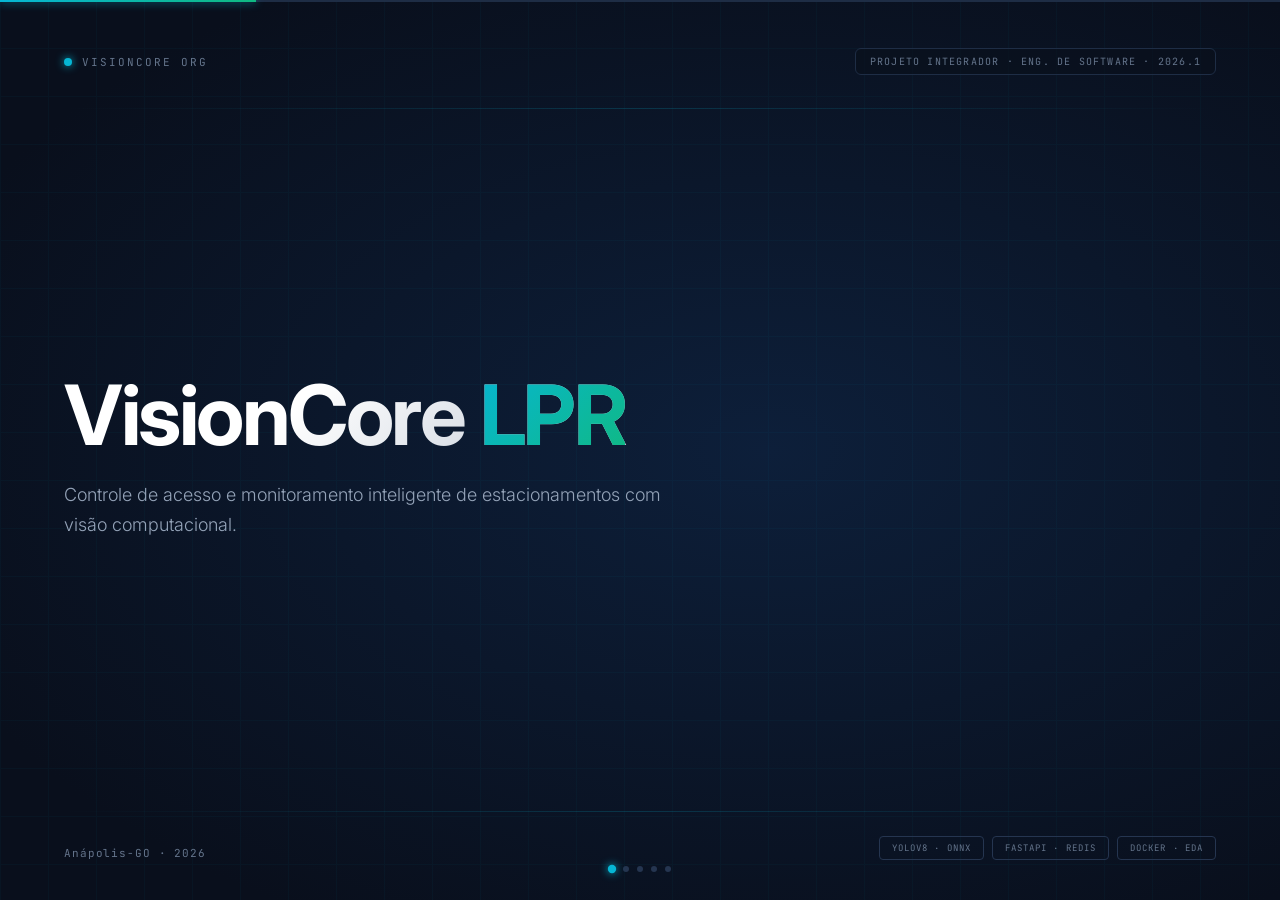
==== apresenta_o_interativa_visioncore.html @ 489907ab "refactor: v2 da apresentação, ainda pendente de melhorias" ====
<!DOCTYPE html>
<html lang="pt-BR">
<head>
  <meta charset="UTF-8" />
  <meta name="viewport" content="width=device-width, initial-scale=1.0" />
  <title>VisionCore LPR — Defesa Técnica</title>
  <meta name="description" content="Apresentação técnica do VisionCore LPR — Controle de acesso e monitoramento inteligente de estacionamentos com visão computacional." />
  <style>
    @import url('https://fonts.googleapis.com/css2?family=Inter:ital,wght@0,300;0,400;0,500;0,600;0,700;1,400&family=JetBrains+Mono:wght@400;500;600&display=swap');

    /* ─── Design Tokens ─────────────────────────────────────── */
    :root {
      --bg:       #090f1c;
      --bg2:      #0d1628;
      --card:     #121d30;
      --card2:    #162240;
      --border:   #1e2d45;
      --border2:  #253550;
      --cyan:     #06b6d4;
      --emerald:  #10b981;
      --rose:     #f43f5e;
      --amber:    #f59e0b;
      --text:     #f1f5f9;
      --text2:    #94a3b8;
      --text3:    #64748b;
      --mono:     'JetBrains Mono', 'Fira Code', monospace;
      --sans:     'Inter', system-ui, sans-serif;
      --ease-out: cubic-bezier(0.16, 1, 0.3, 1);
    }

    /* ─── Reset & Base ──────────────────────────────────────── */
    *, *::before, *::after { box-sizing: border-box; margin: 0; padding: 0; }
    html, body { width: 100%; height: 100%; overflow: hidden; }
    body {
      font-family: var(--sans);
      background: var(--bg);
      color: var(--text);
      user-select: none;
      -webkit-font-smoothing: antialiased;
    }

    /* ─── Progress Bar ──────────────────────────────────────── */
    #progress-rail {
      position: fixed; top: 0; left: 0; right: 0; height: 2px;
      background: var(--border); z-index: 100;
    }
    #progress-bar {
      height: 100%;
      background: linear-gradient(90deg, var(--cyan), var(--emerald));
      transition: width 0.45s var(--ease-out);
      box-shadow: 0 0 8px var(--cyan);
    }

    /* ─── Slide Engine ──────────────────────────────────────── */
    #deck {
      display: flex;
      width: 500vw; /* 5 slides */
      height: 100vh;
      transition: transform 0.6s var(--ease-out);
    }
    .slide {
      width: 100vw;
      height: 100vh;
      flex-shrink: 0;
      display: flex;
      flex-direction: column;
      padding: 48px 64px 40px;
      position: relative;
      overflow: hidden;
    }

    /* ─── Grid Pattern (bg decoration) ─────────────────────── */
    .grid-bg {
      position: absolute; inset: 0; pointer-events: none;
      opacity: 0.035;
      background-image:
        linear-gradient(var(--cyan) 1px, transparent 1px),
        linear-gradient(90deg, var(--cyan) 1px, transparent 1px);
      background-size: 48px 48px;
    }

    /* ─── Slide Number ──────────────────────────────────────── */
    .slide-eyebrow {
      font-family: var(--mono);
      font-size: 10px;
      letter-spacing: .2em;
      text-transform: uppercase;
      margin-bottom: 10px;
    }

    /* ─── Nav Dots ──────────────────────────────────────────── */
    #dots {
      position: fixed; bottom: 28px; left: 50%; transform: translateX(-50%);
      display: flex; gap: 8px; z-index: 100;
    }
    .dot {
      width: 6px; height: 6px; border-radius: 50%;
      background: var(--border2);
      transition: background .3s, transform .3s;
      cursor: pointer;
    }
    .dot.active {
      background: var(--cyan);
      transform: scale(1.4);
      box-shadow: 0 0 6px var(--cyan);
    }

    /* ═══════════════════════════════════════════════════════════
       SLIDE 0 — COVER
    ══════════════════════════════════════════════════════════════ */
    #slide-cover {
      justify-content: space-between;
      background: radial-gradient(ellipse 70% 60% at 60% 50%, #0d1f3a 0%, var(--bg) 100%);
    }
    .cover-header {
      display: flex; justify-content: space-between; align-items: center;
      position: relative; z-index: 2;
    }
    .brand {
      display: flex; align-items: center; gap: 10px;
      font-family: var(--mono); font-size: 11px;
      letter-spacing: .18em; color: var(--text3);
    }
    .brand-dot {
      width: 8px; height: 8px; border-radius: 50%;
      background: var(--cyan);
      animation: pulse-dot 2s ease-in-out infinite;
      box-shadow: 0 0 8px var(--cyan);
    }
    @keyframes pulse-dot {
      0%,100% { opacity: 1; transform: scale(1); }
      50% { opacity: .6; transform: scale(.8); }
    }
    .cover-tag {
      font-family: var(--mono); font-size: 10px;
      color: var(--text3); letter-spacing: .12em;
      border: 1px solid var(--border); padding: 6px 14px; border-radius: 6px;
      background: rgba(9,15,28,.6);
    }

    .cover-body {
      position: relative; z-index: 2;
      max-width: 800px; margin: auto 0;
    }
    .cover-title {
      font-size: clamp(48px, 6.5vw, 88px);
      font-weight: 700;
      line-height: 1.05;
      letter-spacing: -.03em;
      background: linear-gradient(135deg, #fff 30%, #94a3b8 100%);
      -webkit-background-clip: text; -webkit-text-fill-color: transparent;
      background-clip: text;
      margin-bottom: 22px;
    }
    .cover-title em {
      font-style: normal;
      background: linear-gradient(135deg, var(--cyan) 0%, var(--emerald) 100%);
      -webkit-background-clip: text; -webkit-text-fill-color: transparent;
      background-clip: text;
    }
    .cover-sub {
      font-size: 18px; font-weight: 300; color: var(--text2);
      line-height: 1.65; max-width: 600px;
    }

    .cover-footer {
      display: flex; justify-content: space-between; align-items: flex-end;
      position: relative; z-index: 2;
    }
    .cover-meta {
      font-family: var(--mono); font-size: 11px;
      color: var(--text3); letter-spacing: .08em;
    }
    .cover-stack {
      display: flex; gap: 8px; flex-wrap: wrap; justify-content: flex-end;
    }
    .stack-chip {
      font-family: var(--mono); font-size: 9px;
      letter-spacing: .12em; text-transform: uppercase;
      border: 1px solid var(--border2);
      padding: 5px 12px; border-radius: 4px;
      color: var(--text3);
    }

    /* Glowing line accent */
    .cover-line {
      position: absolute; left: 64px; right: 64px;
      height: 1px;
      background: linear-gradient(90deg, transparent, var(--cyan), transparent);
      opacity: .2;
    }
    .cover-line.top { top: 108px; }
    .cover-line.bottom { bottom: 88px; }

    /* ═══════════════════════════════════════════════════════════
       SLIDE 1 — PROBLEM
    ══════════════════════════════════════════════════════════════ */
    #slide-problem { justify-content: space-between; background: var(--bg); }

    .slide-header { position: relative; z-index: 2; }
    .slide-title {
      font-size: clamp(28px, 3.5vw, 46px);
      font-weight: 600; letter-spacing: -.02em;
      line-height: 1.2;
    }

    .stats-grid {
      display: grid;
      grid-template-columns: repeat(3, 1fr);
      gap: 20px;
      flex: 1;
      align-content: center;
      position: relative; z-index: 2;
      margin: 28px 0;
    }
    .stat-card {
      background: var(--card);
      border: 1px solid var(--border);
      border-radius: 20px;
      padding: 32px 28px;
      transition: border-color .3s;
    }
    .stat-card:hover { border-color: var(--border2); }
    .stat-icon-row {
      display: flex; justify-content: space-between; align-items: flex-start;
      margin-bottom: 20px;
    }
    .stat-icon {
      width: 44px; height: 44px; border-radius: 12px;
      display: flex; align-items: center; justify-content: center;
    }
    .stat-icon svg { width: 22px; height: 22px; }
    .stat-icon.rose  { background: rgba(244,63,94,.1);  color: var(--rose); }
    .stat-icon.cyan  { background: rgba(6,182,212,.1);  color: var(--cyan); }
    .stat-icon.emerald { background: rgba(16,185,129,.1); color: var(--emerald); }
    .stat-label {
      font-family: var(--mono); font-size: 10px;
      color: var(--text3); letter-spacing: .12em; text-transform: uppercase;
    }
    .stat-value {
      font-family: var(--mono);
      font-size: clamp(48px, 5vw, 68px);
      font-weight: 700; line-height: 1;
      color: var(--text);
      margin-bottom: 10px;
    }
    .stat-desc {
      font-size: 13px; color: var(--text2); line-height: 1.6;
    }

    .slide-footnote {
      font-family: var(--mono); font-size: 10px;
      color: var(--text3); letter-spacing: .08em;
      position: relative; z-index: 2;
    }

    /* ═══════════════════════════════════════════════════════════
       SLIDE 2 — PIPELINE SIMULATOR
    ══════════════════════════════════════════════════════════════ */
    #slide-pipeline {
      padding-bottom: 28px;
      background: #07111e;
    }

    .pipeline-header {
      display: flex; justify-content: space-between; align-items: flex-start;
      position: relative; z-index: 2; margin-bottom: 20px;
    }
    .sim-controls {
      display: flex; align-items: center; gap: 10px;
      background: var(--card);
      border: 1px solid var(--border);
      padding: 8px 10px; border-radius: 14px;
    }
    .sim-btn {
      display: flex; align-items: center; gap: 8px;
      font-family: var(--mono); font-size: 11px;
      letter-spacing: .08em;
      background: rgba(255,255,255,.05);
      border: 1px solid var(--border2);
      color: var(--text); padding: 8px 16px;
      border-radius: 10px; cursor: pointer;
      transition: background .2s, border-color .2s;
    }
    .sim-btn:hover { background: rgba(255,255,255,.08); border-color: rgba(255,255,255,.15); }
    .sim-btn-dot { width: 8px; height: 8px; border-radius: 50%; }
    .sim-btn-dot.cyan    { background: var(--cyan); box-shadow: 0 0 6px var(--cyan); }
    .sim-btn-dot.rose    { background: var(--rose); }
    .sim-btn-dot.pulsing { animation: dot-ping .8s ease-in-out infinite; }
    @keyframes dot-ping {
      0%,100% { opacity:1; transform:scale(1); }
      50% { opacity:.5; transform:scale(.7); }
    }

    #minio-badge {
      font-family: var(--mono); font-size: 9px;
      letter-spacing: .14em; font-weight: 600;
      padding: 5px 12px; border-radius: 6px;
      border: 1px solid; transition: all .4s;
    }
    #minio-badge.online  { color: var(--emerald); border-color: rgba(16,185,129,.3); background: rgba(16,185,129,.08); }
    #minio-badge.offline { color: var(--rose);    border-color: rgba(244,63,94,.4);  background: rgba(244,63,94,.12); }

    /* ─── Pipeline SVG ──────────────────────────────────────── */
    .pipeline-svg-wrap {
      position: relative; z-index: 2;
      flex: 0 0 auto;
    }
    #pipelineSvg {
      width: 100%; height: auto;
      overflow: visible;
    }

    /* SVG Node styles */
    .p-node-bg {
      fill: var(--card2);
      stroke: var(--border2);
      stroke-width: 1;
      rx: 12; ry: 12;
      transition: filter .3s;
    }
    .p-node-bg.active-node {
      stroke: var(--cyan);
      filter: drop-shadow(0 0 8px rgba(6,182,212,.5));
    }
    .p-node-bg.active-node-rose {
      stroke: var(--rose);
      filter: drop-shadow(0 0 8px rgba(244,63,94,.5));
    }
    .p-node-bg.minio-offline {
      stroke: rgba(244,63,94,.4);
      opacity: .4;
    }

    .p-node-icon { fill: none; stroke: currentColor; stroke-width: 1.5; stroke-linecap: round; stroke-linejoin: round; }
    .p-node-label { font-family: var(--mono); font-size: 10px; fill: var(--text); font-weight: 600; letter-spacing: .04em; }
    .p-node-sub   { font-family: var(--mono); font-size: 8px;  fill: var(--text3); letter-spacing: .06em; }

    .p-edge { fill: none; stroke: var(--border2); stroke-width: 1.5; marker-end: url(#arrowGray); }
    .p-edge.active-edge { stroke: var(--cyan); marker-end: url(#arrowCyan); transition: stroke .2s; }
    .p-edge.active-edge-rose { stroke: var(--rose); marker-end: url(#arrowRose); }

    .p-edge-label { font-family: var(--mono); font-size: 8px; fill: var(--text3); letter-spacing: .08em; }

    /* Particle */
    #particle {
      r: 5;
      fill: var(--cyan);
      filter: drop-shadow(0 0 6px var(--cyan));
      opacity: 0;
      transition: fill .2s;
    }

    /* ─── Car Scene ─────────────────────────────────────────── */
    .car-scene {
      position: relative; z-index: 2;
      height: 110px;
      flex: 0 0 110px;
      background: linear-gradient(180deg, transparent 0%, rgba(6,182,212,.03) 100%);
      border-top: 1px solid var(--border);
      border-radius: 0 0 0 0;
      overflow: hidden;
      display: flex; align-items: flex-end;
      margin: 12px -64px -28px;
      padding: 0 64px;
    }

    /* Road */
    .road {
      position: absolute; bottom: 0; left: 0; right: 0;
      height: 36px;
      background: #0a1220;
      border-top: 1px solid var(--border);
    }
    .road-line {
      position: absolute; top: 50%; left: 0; right: 0;
      height: 2px;
      background: repeating-linear-gradient(
        90deg, #1e2d45 0, #1e2d45 24px, transparent 24px, transparent 48px
      );
      transform: translateY(-50%);
    }

    /* Camera mount */
    .cam-mount {
      position: absolute; left: 80px; bottom: 36px;
      display: flex; flex-direction: column; align-items: center;
      z-index: 3;
    }
    .cam-pole {
      width: 2px; height: 32px;
      background: linear-gradient(180deg, var(--border2), var(--border));
    }
    .cam-head {
      width: 26px; height: 16px;
      background: var(--card2); border: 1px solid var(--border2);
      border-radius: 4px;
      display: flex; align-items: center; justify-content: center;
      color: var(--cyan);
    }
    .cam-head svg { width: 14px; height: 14px; }
    .cam-cone {
      position: absolute; left: 26px; bottom: 36px;
      width: 0; height: 0;
      border-top: 20px solid transparent;
      border-bottom: 20px solid transparent;
      border-left: 60px solid rgba(6,182,212,.08);
      transition: border-left-color .3s;
    }
    .cam-cone.flash { border-left-color: rgba(6,182,212,.4); }

    /* Gate */
    .gate-post {
      position: absolute; left: 240px; bottom: 36px;
      width: 10px; height: 52px;
      background: linear-gradient(180deg, var(--border2), var(--border));
      border-radius: 3px 3px 0 0;
      z-index: 3;
    }
    .gate-bar {
      position: absolute; left: 245px; bottom: 87px;
      width: 120px; height: 4px;
      background: linear-gradient(90deg, var(--rose), #ff6080);
      border-radius: 2px;
      transform-origin: 0% 50%;
      transform: rotate(0deg);
      transition: transform .8s var(--ease-out);
      z-index: 3;
      box-shadow: 0 0 8px rgba(244,63,94,.4);
    }
    .gate-bar.open { transform: rotate(-90deg); box-shadow: 0 0 8px rgba(16,185,129,.4); background: linear-gradient(90deg, var(--emerald), #34d399); }

    /* Detection badge */
    #detect-badge {
      position: absolute; left: 160px; bottom: 72px;
      font-family: var(--mono); font-size: 9px;
      letter-spacing: .1em; font-weight: 600;
      padding: 5px 10px; border-radius: 6px;
      opacity: 0; transform: translateY(6px);
      transition: opacity .3s, transform .3s;
      z-index: 5; white-space: nowrap;
    }
    #detect-badge.show {
      opacity: 1; transform: translateY(0);
    }
    #detect-badge.ok {
      color: var(--emerald); background: rgba(16,185,129,.12);
      border: 1px solid rgba(16,185,129,.3);
    }
    #detect-badge.fail {
      color: var(--rose); background: rgba(244,63,94,.12);
      border: 1px solid rgba(244,63,94,.3);
    }

    /* Car */
    #sim-car {
      position: absolute; bottom: 33px;
      width: 120px;
      transform: translateX(calc(100vw + 200px));
      transition: none;
      z-index: 4;
    }
    #sim-car svg { width: 120px; fill: none; stroke: var(--text2); stroke-width: 1.8; stroke-linecap: round; stroke-linejoin: round; }
    .plate-chip {
      position: absolute; top: 8px; left: 50%; transform: translateX(-50%);
      font-family: var(--mono); font-size: 8px; font-weight: 600;
      letter-spacing: .1em; color: #090f1c;
      background: #e8f4ff; border-radius: 2px;
      padding: 1px 5px; white-space: nowrap;
    }

    /* ═══════════════════════════════════════════════════════════
       SLIDE 3 — DEMO BRIDGE
    ══════════════════════════════════════════════════════════════ */
    #slide-demo { justify-content: space-between; background: var(--bg); }

    .demo-split {
      display: grid;
      grid-template-columns: 1fr 1fr;
      gap: 28px;
      flex: 1;
      align-content: center;
      margin: 24px 0;
      position: relative; z-index: 2;
    }
    .demo-col-left { display: flex; flex-direction: column; justify-content: center; gap: 14px; }
    .demo-item {
      display: flex; align-items: flex-start; gap: 14px;
      padding: 16px 20px;
      background: var(--card); border: 1px solid var(--border);
      border-radius: 14px;
      transition: border-color .3s;
    }
    .demo-item:hover { border-color: var(--border2); }
    .demo-item-icon {
      font-size: 20px; flex-shrink: 0; margin-top: 2px;
    }
    .demo-item-title { font-size: 13px; font-weight: 600; color: var(--text); margin-bottom: 4px; }
    .demo-item-desc  { font-size: 12px; color: var(--text2); line-height: 1.6; }

    .demo-col-right {
      display: flex; flex-direction: column;
      background: var(--card); border: 1px solid var(--border);
      border-radius: 20px; overflow: hidden;
    }
    .terminal-bar {
      display: flex; align-items: center; gap: 8px;
      padding: 12px 16px;
      border-bottom: 1px solid var(--border);
      background: rgba(0,0,0,.2);
    }
    .term-dot { width: 10px; height: 10px; border-radius: 50%; }
    .term-dot:nth-child(1) { background: #ff5f57; }
    .term-dot:nth-child(2) { background: #febc2e; }
    .term-dot:nth-child(3) { background: #28c840; }
    .term-title { font-family: var(--mono); font-size: 10px; color: var(--text3); margin-left: 8px; letter-spacing: .08em; }
    .terminal-body {
      flex: 1; padding: 20px;
      font-family: var(--mono); font-size: 11px;
      line-height: 1.9; color: var(--text3);
      overflow: hidden;
    }
    .term-line { display: flex; gap: 10px; }
    .term-ts   { color: var(--text3); flex-shrink: 0; }
    .term-svc  { flex-shrink: 0; }
    .term-svc.cam  { color: var(--cyan); }
    .term-svc.wrk  { color: var(--emerald); }
    .term-svc.api  { color: var(--amber); }
    .term-svc.ngx  { color: #a78bfa; }
    .term-msg  { color: var(--text2); }
    .term-ok   { color: var(--emerald); }
    .term-err  { color: var(--rose); }

    .demo-cta {
      position: relative; z-index: 2;
      display: flex; justify-content: center;
    }
    .cta-btn {
      display: inline-flex; align-items: center; gap: 12px;
      background: linear-gradient(135deg, var(--cyan), var(--emerald));
      color: #090f1c; font-weight: 600; font-size: 14px;
      padding: 14px 32px; border-radius: 14px;
      text-decoration: none;
      transition: transform .2s, box-shadow .2s;
      box-shadow: 0 0 24px rgba(6,182,212,.3);
    }
    .cta-btn:hover { transform: translateY(-2px); box-shadow: 0 0 36px rgba(6,182,212,.45); }
    .cta-btn:active { transform: translateY(0); }
    .cta-btn svg { width: 16px; height: 16px; }

    /* ═══════════════════════════════════════════════════════════
       SLIDE 4 — ROADMAP
    ══════════════════════════════════════════════════════════════ */
    #slide-roadmap { justify-content: space-between; background: var(--bg); }

    /* Timeline */
    .timeline {
      display: flex; align-items: center; gap: 0;
      position: relative; z-index: 2; margin-bottom: 28px;
    }
    .tl-phase {
      flex: 1; display: flex; flex-direction: column; align-items: center;
      position: relative;
    }
    .tl-phase + .tl-phase::before {
      content: '';
      position: absolute; left: 0; top: 13px;
      width: 100%; height: 1px;
      background: linear-gradient(90deg, var(--border2), var(--border));
      transform: translateX(-50%);
    }
    .tl-dot {
      width: 26px; height: 26px; border-radius: 50%;
      border: 2px solid; display: flex; align-items: center; justify-content: center;
      font-family: var(--mono); font-size: 9px; font-weight: 600;
      margin-bottom: 8px; position: relative; z-index: 1;
      background: var(--bg);
    }
    .tl-dot.done    { border-color: var(--emerald); color: var(--emerald); box-shadow: 0 0 10px rgba(16,185,129,.3); }
    .tl-dot.planned { border-color: var(--border2); color: var(--text3); }
    .tl-label { font-family: var(--mono); font-size: 9px; letter-spacing: .1em; color: var(--text3); text-align: center; }
    .tl-label strong { display: block; font-size: 10px; color: var(--text2); margin-bottom: 2px; }

    /* Kanban */
    .kanban {
      display: grid; grid-template-columns: 1fr 1fr;
      gap: 24px; flex: 1; align-content: start;
      position: relative; z-index: 2;
    }
    .kanban-col {
      background: var(--card); border: 1px solid var(--border);
      border-radius: 20px; padding: 24px; display: flex; flex-direction: column; gap: 0;
    }
    .kanban-head {
      display: flex; justify-content: space-between; align-items: center;
      padding-bottom: 16px; border-bottom: 1px solid var(--border);
      margin-bottom: 16px;
    }
    .kanban-title {
      font-size: 14px; font-weight: 600;
      display: flex; align-items: center; gap: 8px;
    }
    .kanban-title-dot { width: 8px; height: 8px; border-radius: 50%; }
    .kanban-badge {
      font-family: var(--mono); font-size: 9px; letter-spacing: .12em;
      padding: 4px 10px; border-radius: 6px; border: 1px solid; font-weight: 600;
    }
    .kanban-badge.green   { color: var(--emerald); border-color: rgba(16,185,129,.3); background: rgba(16,185,129,.08); }
    .kanban-badge.planned { color: var(--text3);    border-color: var(--border2);       background: rgba(255,255,255,.03); }

    .kanban-item {
      display: flex; gap: 12px; align-items: flex-start;
      padding: 10px 0;
      border-bottom: 1px solid rgba(255,255,255,.04);
    }
    .kanban-item:last-child { border-bottom: none; }
    .ki-check { font-size: 14px; flex-shrink: 0; margin-top: 1px; }
    .ki-name  { font-size: 13px; font-weight: 600; color: var(--text); }
    .ki-desc  { font-size: 11px; color: var(--text3); margin-top: 3px; line-height: 1.5; }

    .roadmap-footer {
      position: relative; z-index: 2;
      text-align: center;
      font-family: var(--mono); font-size: 11px;
      color: var(--text3); letter-spacing: .08em;
    }
    .roadmap-footer strong { color: var(--emerald); }

  </style>
</head>
<body>

  <!-- Progress -->
  <div id="progress-rail"><div id="progress-bar" style="width:20%"></div></div>

  <!-- Nav dots -->
  <div id="dots">
    <div class="dot active" onclick="goTo(0)"></div>
    <div class="dot" onclick="goTo(1)"></div>
    <div class="dot" onclick="goTo(2)"></div>
    <div class="dot" onclick="goTo(3)"></div>
    <div class="dot" onclick="goTo(4)"></div>
  </div>

  <!-- ═══ DECK ═══════════════════════════════════════════════ -->
  <div id="deck">

    <!-- ══ SLIDE 0 — COVER ══════════════════════════════════ -->
    <section class="slide" id="slide-cover">
      <div class="grid-bg"></div>
      <div class="cover-line top"></div>
      <div class="cover-line bottom"></div>

      <div class="cover-header">
        <div class="brand">
          <div class="brand-dot"></div>
          VISIONCORE ORG
        </div>
        <div class="cover-tag">PROJETO INTEGRADOR · ENG. DE SOFTWARE · 2026.1</div>
      </div>

      <div class="cover-body">
        <h1 class="cover-title">VisionCore <em>LPR</em></h1>
        <p class="cover-sub">
          Controle de acesso e monitoramento inteligente de estacionamentos
          com visão computacional.
        </p>
      </div>

      <div class="cover-footer">
        <div class="cover-meta">Anápolis-GO · 2026</div>
        <div class="cover-stack">
          <span class="stack-chip">YOLOv8 · ONNX</span>
          <span class="stack-chip">FastAPI · Redis</span>
          <span class="stack-chip">Docker · EDA</span>
        </div>
      </div>
    </section>

    <!-- ══ SLIDE 1 — PROBLEM ═════════════════════════════════ -->
    <section class="slide" id="slide-problem">
      <div class="grid-bg"></div>

      <div class="slide-header">
        <p class="slide-eyebrow" style="color:var(--cyan)">01 / Contexto e Validação</p>
        <h2 class="slide-title">A Dor do Mercado</h2>
      </div>

      <div class="stats-grid">
        <!-- Card 1 -->
        <div class="stat-card">
          <div class="stat-icon-row">
            <div class="stat-icon rose">
              <svg viewBox="0 0 24 24" fill="none" stroke="currentColor" stroke-width="2" stroke-linecap="round" stroke-linejoin="round">
                <path d="M12 9v2m0 4h.01M10.29 3.86L1.82 18a2 2 0 001.71 3h16.94a2 2 0 001.71-3L13.71 3.86a2 2 0 00-3.42 0z"/>
              </svg>
            </div>
            <span class="stat-label">Fricção na Entrada</span>
          </div>
          <div class="stat-value" id="stat-0">0%</div>
          <p class="stat-desc">dos motoristas entrevistados relatam filas e lentidão constante nas portarias de estacionamentos privados.</p>
        </div>

        <!-- Card 2 -->
        <div class="stat-card">
          <div class="stat-icon-row">
            <div class="stat-icon cyan">
              <svg viewBox="0 0 24 24" fill="none" stroke="currentColor" stroke-width="2" stroke-linecap="round" stroke-linejoin="round">
                <path d="M9 12l2 2 4-4m6 2a9 9 0 11-18 0 9 9 0 0118 0z"/>
              </svg>
            </div>
            <span class="stat-label">Aceitação LPR</span>
          </div>
          <div class="stat-value" id="stat-1">0%</div>
          <p class="stat-desc">de aceitação para liberação automática de acesso por leitura de placa veicular, sem necessidade de ticket ou operador.</p>
        </div>

        <!-- Card 3 -->
        <div class="stat-card">
          <div class="stat-icon-row">
            <div class="stat-icon emerald">
              <svg viewBox="0 0 24 24" fill="none" stroke="currentColor" stroke-width="2" stroke-linecap="round" stroke-linejoin="round">
                <path d="M13 7h8m0 0v8m0-8l-8 8-4-4-6 6"/>
              </svg>
            </div>
            <span class="stat-label">Decisão Comercial</span>
          </div>
          <div class="stat-value" id="stat-2">0%</div>
          <p class="stat-desc">afirmam preferir estabelecimentos com estacionamentos inteligentes e acessos desobstruídos ao escolher onde consumir.</p>
        </div>
      </div>

      <div class="slide-footnote">* Dados coletados via formulário de pesquisa de campo do grupo.</div>
    </section>

    <!-- ══ SLIDE 2 — PIPELINE SIMULATOR ══════════════════════ -->
    <section class="slide" id="slide-pipeline">
      <div class="grid-bg"></div>

      <div class="pipeline-header">
        <div>
          <p class="slide-eyebrow" style="color:var(--emerald)">02 / Arquitetura e Pipeline</p>
          <h2 class="slide-title">Simulador do Pipeline de Dados</h2>
        </div>
        <div class="sim-controls">
          <div id="minio-badge" class="online">MinIO ONLINE</div>
          <button class="sim-btn" id="btn-normal" onclick="triggerSim(false)">
            <span class="sim-btn-dot cyan"></span>Simular Fluxo Normal
          </button>
          <button class="sim-btn" id="btn-fail" onclick="toggleFailover()">
            <span class="sim-btn-dot rose pulsing"></span>Falha de Mídia
          </button>
        </div>
      </div>

      <!-- ─── Pipeline SVG ──────────────────────────────── -->
      <div class="pipeline-svg-wrap">
        <svg id="pipelineSvg" viewBox="0 0 1100 200" preserveAspectRatio="xMidYMid meet">
          <defs>
            <marker id="arrowGray" viewBox="0 0 10 10" refX="9" refY="5" markerWidth="6" markerHeight="6" orient="auto">
              <path d="M0 2 L9 5 L0 8 Z" fill="#1e2d45"/>
            </marker>
            <marker id="arrowCyan" viewBox="0 0 10 10" refX="9" refY="5" markerWidth="6" markerHeight="6" orient="auto">
              <path d="M0 2 L9 5 L0 8 Z" fill="#06b6d4"/>
            </marker>
            <marker id="arrowRose" viewBox="0 0 10 10" refX="9" refY="5" markerWidth="6" markerHeight="6" orient="auto">
              <path d="M0 2 L9 5 L0 8 Z" fill="#f43f5e"/>
            </marker>
          </defs>

          <!-- Node: Camera -->
          <g id="n-camera">
            <rect class="p-node-bg" id="nb-camera" x="20" y="70" width="130" height="60" rx="10"/>
            <g transform="translate(50,88)" class="p-node-icon" style="color:#06b6d4">
              <rect x="0" y="3" width="11" height="9" rx="1" stroke="#06b6d4"/>
              <path d="M11 5 L16 3 V12 L11 10" stroke="#06b6d4"/>
              <circle cx="5.5" cy="7.5" r="1.5" fill="#06b6d4" stroke="none"/>
            </g>
            <text class="p-node-label" x="85" y="107" text-anchor="middle">vc-camera-mock</text>
            <text class="p-node-sub"   x="85" y="120" text-anchor="middle">BORDA · MOCK</text>
          </g>

          <!-- Node: MinIO -->
          <g id="n-minio">
            <rect class="p-node-bg" id="nb-minio" x="235" y="20" width="120" height="56" rx="10"/>
            <g transform="translate(255,32)" class="p-node-icon" style="color:#f59e0b">
              <path d="M0 5 L7 1 L14 5 L14 11 L7 15 L0 11 Z" stroke="#f59e0b"/>
              <path d="M0 5 L7 9 L14 5 M7 9 V15" stroke="#f59e0b"/>
            </g>
            <text class="p-node-label" x="295" y="56" text-anchor="middle">MinIO</text>
            <text class="p-node-sub"   x="295" y="67" text-anchor="middle">S3 · OBJECT STORAGE</text>
          </g>

          <!-- Node: Redis -->
          <g id="n-redis">
            <rect class="p-node-bg" id="nb-redis" x="235" y="124" width="120" height="56" rx="10"/>
            <g transform="translate(255,136)" class="p-node-icon" style="color:#f43f5e">
              <rect x="0" y="0" width="14" height="3" rx="1" stroke="#f43f5e"/>
              <rect x="0" y="5" width="14" height="3" rx="1" stroke="#f43f5e"/>
              <rect x="0" y="10" width="14" height="3" rx="1" stroke="#f43f5e"/>
            </g>
            <text class="p-node-label" x="295" y="160" text-anchor="middle">Redis Queue</text>
            <text class="p-node-sub"   x="295" y="172" text-anchor="middle">EVENT BROKER · BLPOP</text>
          </g>

          <!-- Node: Worker -->
          <g id="n-worker">
            <rect class="p-node-bg" id="nb-worker" x="460" y="70" width="160" height="60" rx="10"/>
            <g transform="translate(480,88)" class="p-node-icon" style="color:#10b981">
              <circle cx="7" cy="7" r="5.5" stroke="#10b981"/>
              <path d="M3 7 L11 7 M7 3 L7 11" stroke="#10b981"/>
            </g>
            <text class="p-node-label" x="540" y="107" text-anchor="middle">vc-worker-portaria</text>
            <text class="p-node-sub"   x="540" y="120" text-anchor="middle">YOLOv8 · EasyOCR</text>
          </g>

          <!-- Node: API -->
          <g id="n-api">
            <rect class="p-node-bg" id="nb-api" x="740" y="70" width="130" height="60" rx="10"/>
            <g transform="translate(760,88)" class="p-node-icon" style="color:#06b6d4">
              <path d="M0 6 L4 2 L10 8 L14 4" stroke="#06b6d4"/>
              <circle cx="4" cy="2" r="1.2" fill="#06b6d4" stroke="none"/>
              <circle cx="10" cy="8" r="1.2" fill="#06b6d4" stroke="none"/>
            </g>
            <text class="p-node-label" x="805" y="107" text-anchor="middle">vc-api-core</text>
            <text class="p-node-sub"   x="805" y="120" text-anchor="middle">FastAPI · MySQL</text>
          </g>

          <!-- Node: Frontend -->
          <g id="n-frontend">
            <rect class="p-node-bg" id="nb-frontend" x="960" y="70" width="120" height="60" rx="10"/>
            <g transform="translate(978,88)" class="p-node-icon" style="color:#a78bfa">
              <rect x="0" y="0" width="14" height="11" rx="1" stroke="#a78bfa"/>
              <path d="M0 3 L14 3" stroke="#a78bfa"/>
              <line x1="7" y1="11" x2="7" y2="15" stroke="#a78bfa"/>
              <line x1="4" y1="15" x2="10" y2="15" stroke="#a78bfa"/>
            </g>
            <text class="p-node-label" x="1020" y="107" text-anchor="middle">Dashboard</text>
            <text class="p-node-sub"   x="1020" y="120" text-anchor="middle">React · Polling 5s</text>
          </g>

          <!-- Edges -->
          <!-- Camera → MinIO (S3 PUT) -->
          <path id="e-cam-minio" class="p-edge" d="M150 90 C190 90 200 48 235 48"/>
          <text class="p-edge-label" x="187" y="62">S3 PUT</text>

          <!-- Camera → Redis (LPUSH) -->
          <path id="e-cam-redis" class="p-edge" d="M150 110 C190 110 200 152 235 152"/>
          <text class="p-edge-label" x="183" y="148">LPUSH</text>

          <!-- Redis → Worker (BLPOP) -->
          <path id="e-redis-worker" class="p-edge" d="M355 152 C400 152 420 118 460 110"/>
          <text class="p-edge-label" x="390" y="148">BLPOP</text>

          <!-- Worker → MinIO (GET frame) -->
          <path id="e-worker-minio" class="p-edge" d="M490 70 C460 50 400 40 355 40"/>
          <text class="p-edge-label" x="420" y="36">S3 GET</text>

          <!-- Worker → API (HTTP POST) -->
          <path id="e-worker-api" class="p-edge" d="M620 100 L740 100"/>
          <text class="p-edge-label" x="660" y="94">HTTP POST</text>

          <!-- API → Frontend (Polling) -->
          <path id="e-api-frontend" class="p-edge" d="M870 100 L960 100"/>
          <text class="p-edge-label" x="890" y="93">HTTP GET</text>

          <!-- Animated particle -->
          <circle id="particle" r="5" fill="#06b6d4" opacity="0"
            style="filter:drop-shadow(0 0 6px #06b6d4)"/>
        </svg>
      </div>

      <!-- ─── Car Scene ──────────────────────────────────── -->
      <div class="car-scene">
        <div class="road"><div class="road-line"></div></div>

        <!-- Camera -->
        <div class="cam-mount">
          <div class="cam-head">
            <svg viewBox="0 0 24 24" fill="none" stroke="currentColor" stroke-width="2" stroke-linecap="round" stroke-linejoin="round">
              <path d="M15 10l4.553-2.276A1 1 0 0121 8.618v6.764a1 1 0 01-1.447.894L15 14M5 18h8a2 2 0 002-2V8a2 2 0 00-2-2H5a2 2 0 00-2 2v8a2 2 0 002 2z"/>
            </svg>
          </div>
          <div class="cam-pole"></div>
        </div>
        <div class="cam-cone" id="cam-cone"></div>

        <!-- Gate -->
        <div class="gate-post"></div>
        <div class="gate-bar" id="gate-bar"></div>

        <!-- Detection Badge -->
        <div id="detect-badge">PLACA DETECTADA · BRA·3E99</div>

        <!-- Car -->
        <div id="sim-car">
          <svg viewBox="0 0 140 56" preserveAspectRatio="xMidYMid meet">
            <path d="M5 43 L5 30 C5 26 8 23 12 23 L34 23 L48 8 L92 8 L108 23 L128 23 C131 23 133 25 133 28 L133 43"/>
            <line x1="5" y1="43" x2="133" y2="43"/>
            <circle cx="32" cy="46" r="7"/>
            <circle cx="32" cy="46" r="2.5" fill="#94a3b8" stroke="none"/>
            <circle cx="106" cy="46" r="7"/>
            <circle cx="106" cy="46" r="2.5" fill="#94a3b8" stroke="none"/>
            <line x1="48" y1="9" x2="62" y2="23"/>
            <line x1="78" y1="9" x2="90" y2="23"/>
            <!-- headlights -->
            <rect x="127" y="28" width="6" height="8" rx="1" fill="rgba(255,240,150,0.6)" stroke="none"/>
          </svg>
          <div class="plate-chip">BRA·3E99</div>
        </div>
      </div>
    </section>

    <!-- ══ SLIDE 3 — DEMO BRIDGE ═════════════════════════════ -->
    <section class="slide" id="slide-demo">
      <div class="grid-bg"></div>

      <div class="slide-header">
        <p class="slide-eyebrow" style="color:var(--cyan)">03 / Comprovação Prática</p>
        <h2 class="slide-title">Demonstração ao Vivo no Ambiente Real</h2>
      </div>

      <div class="demo-split">
        <!-- Left: what will be shown -->
        <div class="demo-col-left">
          <div class="demo-item">
            <div class="demo-item-icon">📊</div>
            <div>
              <div class="demo-item-title">Painel Geral em Tempo Real</div>
              <div class="demo-item-desc">Cards acumulados de detecções, câmeras ativas e descartes do pipeline. Tabela atualizada a cada 5 segundos com novas placas processadas.</div>
            </div>
          </div>
          <div class="demo-item">
            <div class="demo-item-icon">🔬</div>
            <div>
              <div class="demo-item-title">Debugger OCR — Visão Microscópica</div>
              <div class="demo-item-desc">Recorte original da placa (YOLO crop) ao lado da imagem pós-filtros OpenCV (CLAHE + Binarização Otsu) que o EasyOCR utiliza para ler os caracteres.</div>
            </div>
          </div>
          <div class="demo-item">
            <div class="demo-item-icon">📈</div>
            <div>
              <div class="demo-item-title">Relatório de Acurácia e Métricas CER</div>
              <div class="demo-item-desc">Acurácia estrita, Distância de Levenshtein por registro e Matriz de Top Conflitos de caracteres — calculados sobre Ground Truth real definido na interface.</div>
            </div>
          </div>
        </div>

        <!-- Right: terminal mockup -->
        <div class="demo-col-right">
          <div class="terminal-bar">
            <div class="term-dot"></div>
            <div class="term-dot"></div>
            <div class="term-dot"></div>
            <span class="term-title">VISIONCORE · SISTEMA EM EXECUÇÃO</span>
          </div>
          <div class="terminal-body">
            <div class="term-line">
              <span class="term-ts">09:31:04</span>
              <span class="term-svc cam">camera_mock</span>
              <span class="term-msg">→ frame_0234.jpg uploaded</span>
            </div>
            <div class="term-line">
              <span class="term-ts">09:31:04</span>
              <span class="term-svc cam">camera_mock</span>
              <span class="term-msg">→ LPUSH <span style="color:var(--text2)">camera:portaria:queue</span></span>
            </div>
            <div class="term-line">
              <span class="term-ts">09:31:05</span>
              <span class="term-svc wrk">worker    </span>
              <span class="term-msg">← BLPOP · thread #2 acordou</span>
            </div>
            <div class="term-line">
              <span class="term-ts">09:31:05</span>
              <span class="term-svc wrk">worker    </span>
              <span class="term-msg">→ YOLOv8 BBox [123,45,287,89]</span>
            </div>
            <div class="term-line">
              <span class="term-ts">09:31:06</span>
              <span class="term-svc wrk">worker    </span>
              <span class="term-msg">→ EasyOCR: <span class="term-ok">"BRA3E99"</span> conf:0.985</span>
            </div>
            <div class="term-line">
              <span class="term-ts">09:31:06</span>
              <span class="term-svc api">api_core  </span>
              <span class="term-msg">← POST /api/registros · placa=BRA3E99</span>
            </div>
            <div class="term-line">
              <span class="term-ts">09:31:06</span>
              <span class="term-svc api">api_core  </span>
              <span class="term-msg">→ MySQL INSERT ok · id=<span class="term-ok">4521</span></span>
            </div>
            <div class="term-line">
              <span class="term-ts">09:31:07</span>
              <span class="term-svc ngx">nginx_gw  </span>
              <span class="term-msg">→ status: <span class="term-ok">LIBERADO ✓</span></span>
            </div>
          </div>
        </div>
      </div>

      <div class="demo-cta">
        <a href="http://localhost:80" target="_blank" class="cta-btn" id="demo-link">
          Acessar Ambiente de Homologação
          <svg viewBox="0 0 24 24" fill="none" stroke="currentColor" stroke-width="2" stroke-linecap="round" stroke-linejoin="round">
            <path d="M18 13v6a2 2 0 01-2 2H5a2 2 0 01-2-2V8a2 2 0 012-2h6M15 3h6m0 0v6m0-6L10 14"/>
          </svg>
        </a>
      </div>
    </section>

    <!-- ══ SLIDE 4 — ROADMAP ══════════════════════════════════ -->
    <section class="slide" id="slide-roadmap">
      <div class="grid-bg"></div>

      <div class="slide-header">
        <p class="slide-eyebrow" style="color:var(--rose)">04 / Evolução e Próximos Passos</p>
        <h2 class="slide-title">MVP Entregue e Roadmap</h2>
      </div>

      <!-- Timeline -->
      <div class="timeline">
        <div class="tl-phase">
          <div class="tl-dot done">✓</div>
          <div class="tl-label"><strong>FASE 1</strong>Pipeline LPR de Portaria<br>TCC · 2026.1</div>
        </div>
        <div class="tl-phase">
          <div class="tl-dot planned">2</div>
          <div class="tl-label"><strong>FASE 2</strong>Worker de Pátio · IoU<br>2026.2</div>
        </div>
        <div class="tl-phase">
          <div class="tl-dot planned">3</div>
          <div class="tl-label"><strong>FASE 3</strong>GPU · WebSockets<br>Iteração futura</div>
        </div>
      </div>

      <!-- Kanban -->
      <div class="kanban">
        <div class="kanban-col">
          <div class="kanban-head">
            <div class="kanban-title">
              <div class="kanban-title-dot" style="background:var(--emerald)"></div>
              MVP Atual Estável
            </div>
            <div class="kanban-badge green">BLINDADO</div>
          </div>
          <div class="kanban-item">
            <div class="ki-check">✅</div>
            <div>
              <div class="ki-name">Pipeline de Portaria end-to-end</div>
              <div class="ki-desc">Captura → MinIO → Redis → YOLOv8 + OCR → FastAPI → MySQL</div>
            </div>
          </div>
          <div class="kanban-item">
            <div class="ki-check">✅</div>
            <div>
              <div class="ki-name">Arquitetura Hexagonal (Ports &amp; Adapters)</div>
              <div class="ki-desc">Domínio puro isolado de infraestrutura. Troca de DB sem tocar regra de negócio.</div>
            </div>
          </div>
          <div class="kanban-item">
            <div class="ki-check">✅</div>
            <div>
              <div class="ki-name">Resiliência à Falha de Mídia</div>
              <div class="ki-desc">flag <code style="font-family:var(--mono);color:var(--cyan);font-size:10px">falha_midia: True</code> garante rastreabilidade mesmo com MinIO offline.</div>
            </div>
          </div>
          <div class="kanban-item">
            <div class="ki-check">✅</div>
            <div>
              <div class="ki-name">Testes Unitários (Pytest)</div>
              <div class="ki-desc">Use cases cobertos com banco SQLite em memória e mocks nos adaptadores.</div>
            </div>
          </div>
        </div>

        <div class="kanban-col">
          <div class="kanban-head">
            <div class="kanban-title">
              <div class="kanban-title-dot" style="background:var(--border2)"></div>
              Próximas Frentes
            </div>
            <div class="kanban-badge planned">PLANEJADO</div>
          </div>
          <div class="kanban-item">
            <div class="ki-check" style="color:var(--text3)">⟳</div>
            <div>
              <div class="ki-name" style="color:var(--text2)">Worker Pátio · Monitoramento de Vagas</div>
              <div class="ki-desc">Detecção de veículos por Intersection over Union (IoU) sobre polígonos de vagas mapeados.</div>
            </div>
          </div>
          <div class="kanban-item">
            <div class="ki-check" style="color:var(--text3)">⟳</div>
            <div>
              <div class="ki-name" style="color:var(--text2)">Aceleração por GPU dedicada (CUDA)</div>
              <div class="ki-desc">Imagem Docker multi-stage já preparada. Migrar inferência para NVIDIA via CUDA.</div>
            </div>
          </div>
          <div class="kanban-item">
            <div class="ki-check" style="color:var(--text3)">⟳</div>
            <div>
              <div class="ki-name" style="color:var(--text2)">WebSockets em substituição ao Polling</div>
              <div class="ki-desc">Feed reativo persistente para o dashboard operacional, reduzindo latência e tráfego.</div>
            </div>
          </div>
          <div class="kanban-item">
            <div class="ki-check" style="color:var(--text3)">⟳</div>
            <div>
              <div class="ki-name" style="color:var(--text2)">Sensores IoT de Backup (MQTT)</div>
              <div class="ki-desc">Redundância física com sensores ultrassônicos por vaga via protocolo MQTT.</div>
            </div>
          </div>
        </div>
      </div>

      <div class="roadmap-footer">
        VisionCore LPR · Engenharia de Software · 2026 &nbsp;·&nbsp;
        <strong>Agradecemos a atenção da Banca Avaliadora.</strong>
      </div>
    </section>

  </div><!-- /#deck -->

  <script>
    /* ═══════════════════════════════════════════════════════════
       SLIDE NAVIGATION
    ══════════════════════════════════════════════════════════════ */
    const TOTAL = 5;
    let current = 0;
    let animating = false;

    const deck = document.getElementById('deck');
    const bar  = document.getElementById('progress-bar');
    const dots = document.querySelectorAll('.dot');

    function goTo(n) {
      if (n === current || animating) return;
      current = Math.max(0, Math.min(TOTAL - 1, n));
      deck.style.transform = `translateX(-${current * 100}vw)`;
      bar.style.width = `${((current + 1) / TOTAL) * 100}%`;
      dots.forEach((d, i) => d.classList.toggle('active', i === current));

      // Trigger enter-animations per slide
      if (current === 1) triggerCounters();
      animating = true;
      setTimeout(() => { animating = false; }, 650);
    }

    window.addEventListener('keydown', e => {
      if (e.key === 'ArrowRight' || e.key === ' ') { e.preventDefault(); goTo(current + 1); }
      if (e.key === 'ArrowLeft')  { e.preventDefault(); goTo(current - 1); }
      // Hidden presenter shortcuts
      if (e.key.toLowerCase() === 's') triggerSim(isFailover);
      if (e.key.toLowerCase() === 'f') toggleFailover();
    });

    /* ═══════════════════════════════════════════════════════════
       STAT COUNTERS (Slide 1)
    ══════════════════════════════════════════════════════════════ */
    const counterDone = { 0: false, 1: false, 2: false };
    function animateCounter(id, target, suffix) {
      if (counterDone[id]) return;
      counterDone[id] = true;
      const el = document.getElementById(`stat-${id}`);
      let v = 0;
      const step = Math.max(1, Math.ceil(target / 50));
      const t = setInterval(() => {
        v = Math.min(v + step, target);
        el.textContent = v + suffix;
        if (v >= target) clearInterval(t);
      }, 22);
    }
    function triggerCounters() {
      animateCounter(0, 60, '%');
      animateCounter(1, 92, '%');
      animateCounter(2, 100, '%');
    }

    /* ═══════════════════════════════════════════════════════════
       PIPELINE SIMULATOR (Slide 2)
    ══════════════════════════════════════════════════════════════ */
    let isFailover = false;
    let simRunning = false;

    // Node/edge id maps
    const nodeIds = ['camera','minio','redis','worker','api','frontend'];
    const edgeIds = ['cam-minio','cam-redis','redis-worker','worker-minio','worker-api','api-frontend'];

    function getEdgeEl(id)  { return document.getElementById(`e-${id}`); }
    function getNodeBg(id)  { return document.getElementById(`nb-${id}`); }
    const particle = document.getElementById('particle');

    function resetDiagram() {
      nodeIds.forEach(id => {
        const bg = getNodeBg(id);
        if (!bg) return;
        bg.classList.remove('active-node','active-node-rose');
        if (id === 'minio') {
          bg.classList.toggle('minio-offline', isFailover);
        }
      });
      edgeIds.forEach(id => {
        const e = getEdgeEl(id);
        if (e) e.classList.remove('active-edge','active-edge-rose');
      });
      particle.setAttribute('opacity', 0);
    }

    function toggleFailover() {
      isFailover = !isFailover;
      const badge = document.getElementById('minio-badge');
      const btn   = document.getElementById('btn-fail');
      badge.className = isFailover ? 'offline' : 'online';
      badge.textContent = isFailover ? 'MinIO OFFLINE' : 'MinIO ONLINE';
      const dot = btn.querySelector('.sim-btn-dot');
      dot.className = `sim-btn-dot ${isFailover ? 'rose pulsing' : 'rose'}`;
      resetDiagram();
    }

    /* Animate particle along an SVG path */
    function moveParticleOnPath(pathId, durationMs, color, onDone) {
      const path = document.getElementById(pathId);
      if (!path) { onDone?.(); return; }
      const len = path.getTotalLength();
      particle.setAttribute('fill', color);
      particle.setAttribute('opacity', 1);
      particle.style.filter = `drop-shadow(0 0 6px ${color})`;
      const start = performance.now();
      function frame(now) {
        const t = Math.min((now - start) / durationMs, 1);
        const ease = t < 0.5 ? 2*t*t : -1+(4-2*t)*t; // ease in-out
        const pt = path.getPointAtLength(ease * len);
        particle.setAttribute('cx', pt.x);
        particle.setAttribute('cy', pt.y);
        if (t < 1) requestAnimationFrame(frame);
        else { particle.setAttribute('opacity', 0); onDone?.(); }
      }
      requestAnimationFrame(frame);
    }

    /* Activate a node visually */
    function activateNode(id, isRose) {
      const bg = getNodeBg(id);
      if (!bg) return;
      bg.classList.remove('active-node','active-node-rose');
      bg.classList.add(isRose ? 'active-node-rose' : 'active-node');
    }
    /* Activate an edge */
    function activateEdge(id, isRose) {
      const e = getEdgeEl(id);
      if (!e) return;
      e.classList.remove('active-edge','active-edge-rose');
      e.classList.add(isRose ? 'active-edge-rose' : 'active-edge');
    }

    /* The full simulation sequence */
    function triggerSim(failover) {
      if (simRunning) return;
      if (failover !== isFailover) {
        isFailover = failover;
        toggleFailover();
      }
      simRunning = true;
      resetDiagram();

      const color = isFailover ? '#f43f5e' : '#06b6d4';
      const rose  = isFailover;

      // Phase 1: Animate the car
      animateCar(() => {
        // Camera flash
        activateNode('camera', false);
        document.getElementById('cam-cone').classList.add('flash');

        // Show detection badge
        const badge = document.getElementById('detect-badge');
        badge.className = 'ok show';
        badge.textContent = 'PLACA DETECTADA · BRA·3E99';

        setTimeout(() => {
          document.getElementById('cam-cone').classList.remove('flash');

          // Phase 2: Camera → MinIO or skip
          if (!isFailover) {
            activateEdge('cam-minio', false);
            moveParticleOnPath('e-cam-minio', 700, color, () => {
              activateNode('minio', false);
              // Then camera → redis
              setTimeout(() => {
                activateEdge('cam-redis', false);
                moveParticleOnPath('e-cam-redis', 700, color, () => {
                  activateNode('redis', false);
                  continueWorker(color, rose);
                });
              }, 300);
            });
          } else {
            // Failover: skip minio, go straight to redis
            activateEdge('cam-redis', true);
            moveParticleOnPath('e-cam-redis', 700, color, () => {
              activateNode('redis', true);
              continueWorker(color, rose);
            });
          }
        }, 600);
      });
    }

    function continueWorker(color, rose) {
      // Redis → Worker
      setTimeout(() => {
        activateEdge('redis-worker', rose);
        moveParticleOnPath('e-redis-worker', 800, color, () => {
          activateNode('worker', rose);

          // Worker → MinIO (GET frame) if not failover
          if (!isFailover) {
            setTimeout(() => {
              activateEdge('worker-minio', false);
              moveParticleOnPath('e-worker-minio', 700, '#06b6d4', () => {
                // Worker → API
                setTimeout(() => {
                  activateEdge('worker-api', rose);
                  moveParticleOnPath('e-worker-api', 700, color, () => {
                    activateNode('api', rose);
                    // API → Frontend
                    setTimeout(() => {
                      activateEdge('api-frontend', false);
                      moveParticleOnPath('e-api-frontend', 600, '#06b6d4', () => {
                        activateNode('frontend', false);
                        finishSim(true); // success → gate opens
                      });
                    }, 200);
                  });
                }, 300);
              });
            }, 300);
          } else {
            // Failover: skip minio GET, go worker → api
            setTimeout(() => {
              activateEdge('worker-api', true);
              moveParticleOnPath('e-worker-api', 700, color, () => {
                activateNode('api', true);
                setTimeout(() => {
                  activateEdge('api-frontend', false);
                  moveParticleOnPath('e-api-frontend', 600, '#06b6d4', () => {
                    activateNode('frontend', false);
                    finishSim(false); // failover → gate stays closed
                  });
                }, 200);
              });
            }, 300);
          }
        });
      }, 300);
    }

    function finishSim(gateOpens) {
      const badge = document.getElementById('detect-badge');
      const gate  = document.getElementById('gate-bar');
      const car   = document.getElementById('sim-car');

      if (gateOpens) {
        gate.classList.add('open');
        badge.className = 'ok show';
        badge.textContent = 'ACESSO LIBERADO ✓';
        // Car passes through
        setTimeout(() => {
          car.style.transition = 'transform 1.4s ease-in';
          car.style.transform  = 'translateX(-140%)';
          setTimeout(() => {
            gate.classList.remove('open');
            badge.className = 'ok';
            car.style.transition = 'none';
            car.style.transform  = `translateX(calc(100vw + 200px))`;
            simRunning = false;
          }, 1500);
        }, 600);
      } else {
        badge.className = 'fail show';
        badge.textContent = 'FALHA DE MÍDIA — DADOS SALVOS ✓';
        setTimeout(() => {
          badge.className = 'fail';
          // Car reverses
          car.style.transition = 'transform 1s ease-in-out';
          car.style.transform  = `translateX(calc(100vw + 200px))`;
          setTimeout(() => {
            car.style.transition = 'none';
            simRunning = false;
          }, 1100);
        }, 2000);
      }
    }

    /* ─── Car animation ─────────────────────────────────────── */
    function animateCar(onStop) {
      const car = document.getElementById('sim-car');
      // Bring car in from right to gate
      car.style.transition = 'transform 1.8s cubic-bezier(0.25, 1, 0.5, 1)';
      car.style.transform  = 'translateX(calc(30vw - 370px))'; // stop before gate
      setTimeout(onStop, 1900);
    }

    /* Expose for button clicks */
    window.triggerSim    = triggerSim;
    window.toggleFailover = toggleFailover;
  </script>
</body>
</html>
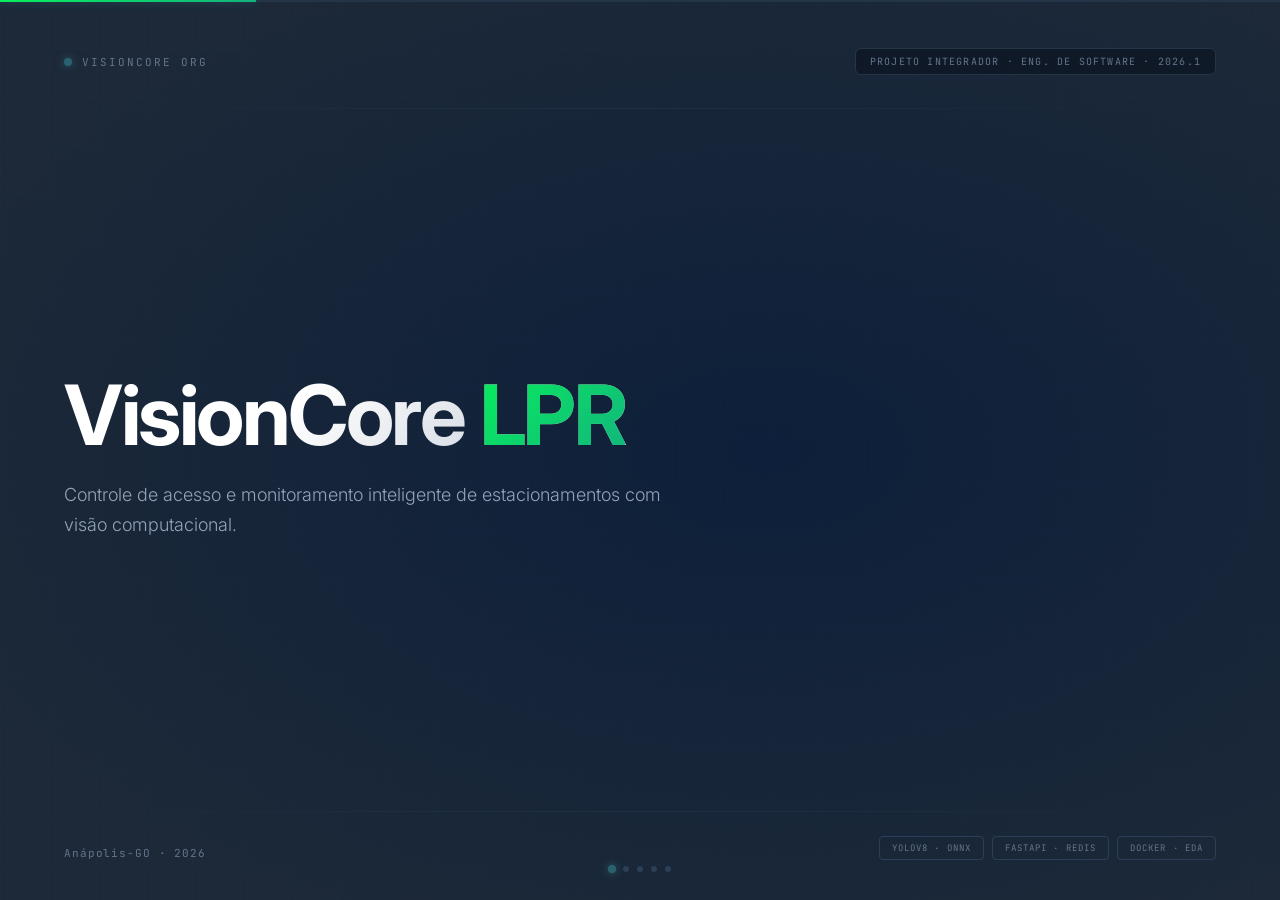
==== commit 1bcac419: "feat: restructure slide 2 with car/pipeline layers and step indicator Replace old pipeline HTML with" ====
--- a/apresenta_o_interativa_visioncore.html
+++ b/apresenta_o_interativa_visioncore.html
@@ -5,628 +5,8 @@
   <meta name="viewport" content="width=device-width, initial-scale=1.0" />
   <title>VisionCore LPR — Defesa Técnica</title>
   <meta name="description" content="Apresentação técnica do VisionCore LPR — Controle de acesso e monitoramento inteligente de estacionamentos com visão computacional." />
-  <style>
-    @import url('https://fonts.googleapis.com/css2?family=Inter:ital,wght@0,300;0,400;0,500;0,600;0,700;1,400&family=JetBrains+Mono:wght@400;500;600&display=swap');
-
-    /* ─── Design Tokens ─────────────────────────────────────── */
-    :root {
-      --bg:       #090f1c;
-      --bg2:      #0d1628;
-      --card:     #121d30;
-      --card2:    #162240;
-      --border:   #1e2d45;
-      --border2:  #253550;
-      --cyan:     #06b6d4;
-      --emerald:  #10b981;
-      --rose:     #f43f5e;
-      --amber:    #f59e0b;
-      --text:     #f1f5f9;
-      --text2:    #94a3b8;
-      --text3:    #64748b;
-      --mono:     'JetBrains Mono', 'Fira Code', monospace;
-      --sans:     'Inter', system-ui, sans-serif;
-      --ease-out: cubic-bezier(0.16, 1, 0.3, 1);
-    }
-
-    /* ─── Reset & Base ──────────────────────────────────────── */
-    *, *::before, *::after { box-sizing: border-box; margin: 0; padding: 0; }
-    html, body { width: 100%; height: 100%; overflow: hidden; }
-    body {
-      font-family: var(--sans);
-      background: var(--bg);
-      color: var(--text);
-      user-select: none;
-      -webkit-font-smoothing: antialiased;
-    }
-
-    /* ─── Progress Bar ──────────────────────────────────────── */
-    #progress-rail {
-      position: fixed; top: 0; left: 0; right: 0; height: 2px;
-      background: var(--border); z-index: 100;
-    }
-    #progress-bar {
-      height: 100%;
-      background: linear-gradient(90deg, var(--cyan), var(--emerald));
-      transition: width 0.45s var(--ease-out);
-      box-shadow: 0 0 8px var(--cyan);
-    }
-
-    /* ─── Slide Engine ──────────────────────────────────────── */
-    #deck {
-      display: flex;
-      width: 500vw; /* 5 slides */
-      height: 100vh;
-      transition: transform 0.6s var(--ease-out);
-    }
-    .slide {
-      width: 100vw;
-      height: 100vh;
-      flex-shrink: 0;
-      display: flex;
-      flex-direction: column;
-      padding: 48px 64px 40px;
-      position: relative;
-      overflow: hidden;
-    }
-
-    /* ─── Grid Pattern (bg decoration) ─────────────────────── */
-    .grid-bg {
-      position: absolute; inset: 0; pointer-events: none;
-      opacity: 0.035;
-      background-image:
-        linear-gradient(var(--cyan) 1px, transparent 1px),
-        linear-gradient(90deg, var(--cyan) 1px, transparent 1px);
-      background-size: 48px 48px;
-    }
-
-    /* ─── Slide Number ──────────────────────────────────────── */
-    .slide-eyebrow {
-      font-family: var(--mono);
-      font-size: 10px;
-      letter-spacing: .2em;
-      text-transform: uppercase;
-      margin-bottom: 10px;
-    }
-
-    /* ─── Nav Dots ──────────────────────────────────────────── */
-    #dots {
-      position: fixed; bottom: 28px; left: 50%; transform: translateX(-50%);
-      display: flex; gap: 8px; z-index: 100;
-    }
-    .dot {
-      width: 6px; height: 6px; border-radius: 50%;
-      background: var(--border2);
-      transition: background .3s, transform .3s;
-      cursor: pointer;
-    }
-    .dot.active {
-      background: var(--cyan);
-      transform: scale(1.4);
-      box-shadow: 0 0 6px var(--cyan);
-    }
-
-    /* ═══════════════════════════════════════════════════════════
-       SLIDE 0 — COVER
-    ══════════════════════════════════════════════════════════════ */
-    #slide-cover {
-      justify-content: space-between;
-      background: radial-gradient(ellipse 70% 60% at 60% 50%, #0d1f3a 0%, var(--bg) 100%);
-    }
-    .cover-header {
-      display: flex; justify-content: space-between; align-items: center;
-      position: relative; z-index: 2;
-    }
-    .brand {
-      display: flex; align-items: center; gap: 10px;
-      font-family: var(--mono); font-size: 11px;
-      letter-spacing: .18em; color: var(--text3);
-    }
-    .brand-dot {
-      width: 8px; height: 8px; border-radius: 50%;
-      background: var(--cyan);
-      animation: pulse-dot 2s ease-in-out infinite;
-      box-shadow: 0 0 8px var(--cyan);
-    }
-    @keyframes pulse-dot {
-      0%,100% { opacity: 1; transform: scale(1); }
-      50% { opacity: .6; transform: scale(.8); }
-    }
-    .cover-tag {
-      font-family: var(--mono); font-size: 10px;
-      color: var(--text3); letter-spacing: .12em;
-      border: 1px solid var(--border); padding: 6px 14px; border-radius: 6px;
-      background: rgba(9,15,28,.6);
-    }
-
-    .cover-body {
-      position: relative; z-index: 2;
-      max-width: 800px; margin: auto 0;
-    }
-    .cover-title {
-      font-size: clamp(48px, 6.5vw, 88px);
-      font-weight: 700;
-      line-height: 1.05;
-      letter-spacing: -.03em;
-      background: linear-gradient(135deg, #fff 30%, #94a3b8 100%);
-      -webkit-background-clip: text; -webkit-text-fill-color: transparent;
-      background-clip: text;
-      margin-bottom: 22px;
-    }
-    .cover-title em {
-      font-style: normal;
-      background: linear-gradient(135deg, var(--cyan) 0%, var(--emerald) 100%);
-      -webkit-background-clip: text; -webkit-text-fill-color: transparent;
-      background-clip: text;
-    }
-    .cover-sub {
-      font-size: 18px; font-weight: 300; color: var(--text2);
-      line-height: 1.65; max-width: 600px;
-    }
-
-    .cover-footer {
-      display: flex; justify-content: space-between; align-items: flex-end;
-      position: relative; z-index: 2;
-    }
-    .cover-meta {
-      font-family: var(--mono); font-size: 11px;
-      color: var(--text3); letter-spacing: .08em;
-    }
-    .cover-stack {
-      display: flex; gap: 8px; flex-wrap: wrap; justify-content: flex-end;
-    }
-    .stack-chip {
-      font-family: var(--mono); font-size: 9px;
-      letter-spacing: .12em; text-transform: uppercase;
-      border: 1px solid var(--border2);
-      padding: 5px 12px; border-radius: 4px;
-      color: var(--text3);
-    }
-
-    /* Glowing line accent */
-    .cover-line {
-      position: absolute; left: 64px; right: 64px;
-      height: 1px;
-      background: linear-gradient(90deg, transparent, var(--cyan), transparent);
-      opacity: .2;
-    }
-    .cover-line.top { top: 108px; }
-    .cover-line.bottom { bottom: 88px; }
-
-    /* ═══════════════════════════════════════════════════════════
-       SLIDE 1 — PROBLEM
-    ══════════════════════════════════════════════════════════════ */
-    #slide-problem { justify-content: space-between; background: var(--bg); }
-
-    .slide-header { position: relative; z-index: 2; }
-    .slide-title {
-      font-size: clamp(28px, 3.5vw, 46px);
-      font-weight: 600; letter-spacing: -.02em;
-      line-height: 1.2;
-    }
-
-    .stats-grid {
-      display: grid;
-      grid-template-columns: repeat(3, 1fr);
-      gap: 20px;
-      flex: 1;
-      align-content: center;
-      position: relative; z-index: 2;
-      margin: 28px 0;
-    }
-    .stat-card {
-      background: var(--card);
-      border: 1px solid var(--border);
-      border-radius: 20px;
-      padding: 32px 28px;
-      transition: border-color .3s;
-    }
-    .stat-card:hover { border-color: var(--border2); }
-    .stat-icon-row {
-      display: flex; justify-content: space-between; align-items: flex-start;
-      margin-bottom: 20px;
-    }
-    .stat-icon {
-      width: 44px; height: 44px; border-radius: 12px;
-      display: flex; align-items: center; justify-content: center;
-    }
-    .stat-icon svg { width: 22px; height: 22px; }
-    .stat-icon.rose  { background: rgba(244,63,94,.1);  color: var(--rose); }
-    .stat-icon.cyan  { background: rgba(6,182,212,.1);  color: var(--cyan); }
-    .stat-icon.emerald { background: rgba(16,185,129,.1); color: var(--emerald); }
-    .stat-label {
-      font-family: var(--mono); font-size: 10px;
-      color: var(--text3); letter-spacing: .12em; text-transform: uppercase;
-    }
-    .stat-value {
-      font-family: var(--mono);
-      font-size: clamp(48px, 5vw, 68px);
-      font-weight: 700; line-height: 1;
-      color: var(--text);
-      margin-bottom: 10px;
-    }
-    .stat-desc {
-      font-size: 13px; color: var(--text2); line-height: 1.6;
-    }
-
-    .slide-footnote {
-      font-family: var(--mono); font-size: 10px;
-      color: var(--text3); letter-spacing: .08em;
-      position: relative; z-index: 2;
-    }
-
-    /* ═══════════════════════════════════════════════════════════
-       SLIDE 2 — PIPELINE SIMULATOR
-    ══════════════════════════════════════════════════════════════ */
-    #slide-pipeline {
-      padding-bottom: 28px;
-      background: #07111e;
-    }
-
-    .pipeline-header {
-      display: flex; justify-content: space-between; align-items: flex-start;
-      position: relative; z-index: 2; margin-bottom: 20px;
-    }
-    .sim-controls {
-      display: flex; align-items: center; gap: 10px;
-      background: var(--card);
-      border: 1px solid var(--border);
-      padding: 8px 10px; border-radius: 14px;
-    }
-    .sim-btn {
-      display: flex; align-items: center; gap: 8px;
-      font-family: var(--mono); font-size: 11px;
-      letter-spacing: .08em;
-      background: rgba(255,255,255,.05);
-      border: 1px solid var(--border2);
-      color: var(--text); padding: 8px 16px;
-      border-radius: 10px; cursor: pointer;
-      transition: background .2s, border-color .2s;
-    }
-    .sim-btn:hover { background: rgba(255,255,255,.08); border-color: rgba(255,255,255,.15); }
-    .sim-btn-dot { width: 8px; height: 8px; border-radius: 50%; }
-    .sim-btn-dot.cyan    { background: var(--cyan); box-shadow: 0 0 6px var(--cyan); }
-    .sim-btn-dot.rose    { background: var(--rose); }
-    .sim-btn-dot.pulsing { animation: dot-ping .8s ease-in-out infinite; }
-    @keyframes dot-ping {
-      0%,100% { opacity:1; transform:scale(1); }
-      50% { opacity:.5; transform:scale(.7); }
-    }
-
-    #minio-badge {
-      font-family: var(--mono); font-size: 9px;
-      letter-spacing: .14em; font-weight: 600;
-      padding: 5px 12px; border-radius: 6px;
-      border: 1px solid; transition: all .4s;
-    }
-    #minio-badge.online  { color: var(--emerald); border-color: rgba(16,185,129,.3); background: rgba(16,185,129,.08); }
-    #minio-badge.offline { color: var(--rose);    border-color: rgba(244,63,94,.4);  background: rgba(244,63,94,.12); }
-
-    /* ─── Pipeline SVG ──────────────────────────────────────── */
-    .pipeline-svg-wrap {
-      position: relative; z-index: 2;
-      flex: 0 0 auto;
-    }
-    #pipelineSvg {
-      width: 100%; height: auto;
-      overflow: visible;
-    }
-
-    /* SVG Node styles */
-    .p-node-bg {
-      fill: var(--card2);
-      stroke: var(--border2);
-      stroke-width: 1;
-      rx: 12; ry: 12;
-      transition: filter .3s;
-    }
-    .p-node-bg.active-node {
-      stroke: var(--cyan);
-      filter: drop-shadow(0 0 8px rgba(6,182,212,.5));
-    }
-    .p-node-bg.active-node-rose {
-      stroke: var(--rose);
-      filter: drop-shadow(0 0 8px rgba(244,63,94,.5));
-    }
-    .p-node-bg.minio-offline {
-      stroke: rgba(244,63,94,.4);
-      opacity: .4;
-    }
-
-    .p-node-icon { fill: none; stroke: currentColor; stroke-width: 1.5; stroke-linecap: round; stroke-linejoin: round; }
-    .p-node-label { font-family: var(--mono); font-size: 10px; fill: var(--text); font-weight: 600; letter-spacing: .04em; }
-    .p-node-sub   { font-family: var(--mono); font-size: 8px;  fill: var(--text3); letter-spacing: .06em; }
-
-    .p-edge { fill: none; stroke: var(--border2); stroke-width: 1.5; marker-end: url(#arrowGray); }
-    .p-edge.active-edge { stroke: var(--cyan); marker-end: url(#arrowCyan); transition: stroke .2s; }
-    .p-edge.active-edge-rose { stroke: var(--rose); marker-end: url(#arrowRose); }
-
-    .p-edge-label { font-family: var(--mono); font-size: 8px; fill: var(--text3); letter-spacing: .08em; }
-
-    /* Particle */
-    #particle {
-      r: 5;
-      fill: var(--cyan);
-      filter: drop-shadow(0 0 6px var(--cyan));
-      opacity: 0;
-      transition: fill .2s;
-    }
-
-    /* ─── Car Scene ─────────────────────────────────────────── */
-    .car-scene {
-      position: relative; z-index: 2;
-      height: 110px;
-      flex: 0 0 110px;
-      background: linear-gradient(180deg, transparent 0%, rgba(6,182,212,.03) 100%);
-      border-top: 1px solid var(--border);
-      border-radius: 0 0 0 0;
-      overflow: hidden;
-      display: flex; align-items: flex-end;
-      margin: 12px -64px -28px;
-      padding: 0 64px;
-    }
-
-    /* Road */
-    .road {
-      position: absolute; bottom: 0; left: 0; right: 0;
-      height: 36px;
-      background: #0a1220;
-      border-top: 1px solid var(--border);
-    }
-    .road-line {
-      position: absolute; top: 50%; left: 0; right: 0;
-      height: 2px;
-      background: repeating-linear-gradient(
-        90deg, #1e2d45 0, #1e2d45 24px, transparent 24px, transparent 48px
-      );
-      transform: translateY(-50%);
-    }
-
-    /* Camera mount */
-    .cam-mount {
-      position: absolute; left: 80px; bottom: 36px;
-      display: flex; flex-direction: column; align-items: center;
-      z-index: 3;
-    }
-    .cam-pole {
-      width: 2px; height: 32px;
-      background: linear-gradient(180deg, var(--border2), var(--border));
-    }
-    .cam-head {
-      width: 26px; height: 16px;
-      background: var(--card2); border: 1px solid var(--border2);
-      border-radius: 4px;
-      display: flex; align-items: center; justify-content: center;
-      color: var(--cyan);
-    }
-    .cam-head svg { width: 14px; height: 14px; }
-    .cam-cone {
-      position: absolute; left: 26px; bottom: 36px;
-      width: 0; height: 0;
-      border-top: 20px solid transparent;
-      border-bottom: 20px solid transparent;
-      border-left: 60px solid rgba(6,182,212,.08);
-      transition: border-left-color .3s;
-    }
-    .cam-cone.flash { border-left-color: rgba(6,182,212,.4); }
-
-    /* Gate */
-    .gate-post {
-      position: absolute; left: 240px; bottom: 36px;
-      width: 10px; height: 52px;
-      background: linear-gradient(180deg, var(--border2), var(--border));
-      border-radius: 3px 3px 0 0;
-      z-index: 3;
-    }
-    .gate-bar {
-      position: absolute; left: 245px; bottom: 87px;
-      width: 120px; height: 4px;
-      background: linear-gradient(90deg, var(--rose), #ff6080);
-      border-radius: 2px;
-      transform-origin: 0% 50%;
-      transform: rotate(0deg);
-      transition: transform .8s var(--ease-out);
-      z-index: 3;
-      box-shadow: 0 0 8px rgba(244,63,94,.4);
-    }
-    .gate-bar.open { transform: rotate(-90deg); box-shadow: 0 0 8px rgba(16,185,129,.4); background: linear-gradient(90deg, var(--emerald), #34d399); }
-
-    /* Detection badge */
-    #detect-badge {
-      position: absolute; left: 160px; bottom: 72px;
-      font-family: var(--mono); font-size: 9px;
-      letter-spacing: .1em; font-weight: 600;
-      padding: 5px 10px; border-radius: 6px;
-      opacity: 0; transform: translateY(6px);
-      transition: opacity .3s, transform .3s;
-      z-index: 5; white-space: nowrap;
-    }
-    #detect-badge.show {
-      opacity: 1; transform: translateY(0);
-    }
-    #detect-badge.ok {
-      color: var(--emerald); background: rgba(16,185,129,.12);
-      border: 1px solid rgba(16,185,129,.3);
-    }
-    #detect-badge.fail {
-      color: var(--rose); background: rgba(244,63,94,.12);
-      border: 1px solid rgba(244,63,94,.3);
-    }
-
-    /* Car */
-    #sim-car {
-      position: absolute; bottom: 33px;
-      width: 120px;
-      transform: translateX(calc(100vw + 200px));
-      transition: none;
-      z-index: 4;
-    }
-    #sim-car svg { width: 120px; fill: none; stroke: var(--text2); stroke-width: 1.8; stroke-linecap: round; stroke-linejoin: round; }
-    .plate-chip {
-      position: absolute; top: 8px; left: 50%; transform: translateX(-50%);
-      font-family: var(--mono); font-size: 8px; font-weight: 600;
-      letter-spacing: .1em; color: #090f1c;
-      background: #e8f4ff; border-radius: 2px;
-      padding: 1px 5px; white-space: nowrap;
-    }
-
-    /* ═══════════════════════════════════════════════════════════
-       SLIDE 3 — DEMO BRIDGE
-    ══════════════════════════════════════════════════════════════ */
-    #slide-demo { justify-content: space-between; background: var(--bg); }
-
-    .demo-split {
-      display: grid;
-      grid-template-columns: 1fr 1fr;
-      gap: 28px;
-      flex: 1;
-      align-content: center;
-      margin: 24px 0;
-      position: relative; z-index: 2;
-    }
-    .demo-col-left { display: flex; flex-direction: column; justify-content: center; gap: 14px; }
-    .demo-item {
-      display: flex; align-items: flex-start; gap: 14px;
-      padding: 16px 20px;
-      background: var(--card); border: 1px solid var(--border);
-      border-radius: 14px;
-      transition: border-color .3s;
-    }
-    .demo-item:hover { border-color: var(--border2); }
-    .demo-item-icon {
-      font-size: 20px; flex-shrink: 0; margin-top: 2px;
-    }
-    .demo-item-title { font-size: 13px; font-weight: 600; color: var(--text); margin-bottom: 4px; }
-    .demo-item-desc  { font-size: 12px; color: var(--text2); line-height: 1.6; }
-
-    .demo-col-right {
-      display: flex; flex-direction: column;
-      background: var(--card); border: 1px solid var(--border);
-      border-radius: 20px; overflow: hidden;
-    }
-    .terminal-bar {
-      display: flex; align-items: center; gap: 8px;
-      padding: 12px 16px;
-      border-bottom: 1px solid var(--border);
-      background: rgba(0,0,0,.2);
-    }
-    .term-dot { width: 10px; height: 10px; border-radius: 50%; }
-    .term-dot:nth-child(1) { background: #ff5f57; }
-    .term-dot:nth-child(2) { background: #febc2e; }
-    .term-dot:nth-child(3) { background: #28c840; }
-    .term-title { font-family: var(--mono); font-size: 10px; color: var(--text3); margin-left: 8px; letter-spacing: .08em; }
-    .terminal-body {
-      flex: 1; padding: 20px;
-      font-family: var(--mono); font-size: 11px;
-      line-height: 1.9; color: var(--text3);
-      overflow: hidden;
-    }
-    .term-line { display: flex; gap: 10px; }
-    .term-ts   { color: var(--text3); flex-shrink: 0; }
-    .term-svc  { flex-shrink: 0; }
-    .term-svc.cam  { color: var(--cyan); }
-    .term-svc.wrk  { color: var(--emerald); }
-    .term-svc.api  { color: var(--amber); }
-    .term-svc.ngx  { color: #a78bfa; }
-    .term-msg  { color: var(--text2); }
-    .term-ok   { color: var(--emerald); }
-    .term-err  { color: var(--rose); }
-
-    .demo-cta {
-      position: relative; z-index: 2;
-      display: flex; justify-content: center;
-    }
-    .cta-btn {
-      display: inline-flex; align-items: center; gap: 12px;
-      background: linear-gradient(135deg, var(--cyan), var(--emerald));
-      color: #090f1c; font-weight: 600; font-size: 14px;
-      padding: 14px 32px; border-radius: 14px;
-      text-decoration: none;
-      transition: transform .2s, box-shadow .2s;
-      box-shadow: 0 0 24px rgba(6,182,212,.3);
-    }
-    .cta-btn:hover { transform: translateY(-2px); box-shadow: 0 0 36px rgba(6,182,212,.45); }
-    .cta-btn:active { transform: translateY(0); }
-    .cta-btn svg { width: 16px; height: 16px; }
-
-    /* ═══════════════════════════════════════════════════════════
-       SLIDE 4 — ROADMAP
-    ══════════════════════════════════════════════════════════════ */
-    #slide-roadmap { justify-content: space-between; background: var(--bg); }
-
-    /* Timeline */
-    .timeline {
-      display: flex; align-items: center; gap: 0;
-      position: relative; z-index: 2; margin-bottom: 28px;
-    }
-    .tl-phase {
-      flex: 1; display: flex; flex-direction: column; align-items: center;
-      position: relative;
-    }
-    .tl-phase + .tl-phase::before {
-      content: '';
-      position: absolute; left: 0; top: 13px;
-      width: 100%; height: 1px;
-      background: linear-gradient(90deg, var(--border2), var(--border));
-      transform: translateX(-50%);
-    }
-    .tl-dot {
-      width: 26px; height: 26px; border-radius: 50%;
-      border: 2px solid; display: flex; align-items: center; justify-content: center;
-      font-family: var(--mono); font-size: 9px; font-weight: 600;
-      margin-bottom: 8px; position: relative; z-index: 1;
-      background: var(--bg);
-    }
-    .tl-dot.done    { border-color: var(--emerald); color: var(--emerald); box-shadow: 0 0 10px rgba(16,185,129,.3); }
-    .tl-dot.planned { border-color: var(--border2); color: var(--text3); }
-    .tl-label { font-family: var(--mono); font-size: 9px; letter-spacing: .1em; color: var(--text3); text-align: center; }
-    .tl-label strong { display: block; font-size: 10px; color: var(--text2); margin-bottom: 2px; }
-
-    /* Kanban */
-    .kanban {
-      display: grid; grid-template-columns: 1fr 1fr;
-      gap: 24px; flex: 1; align-content: start;
-      position: relative; z-index: 2;
-    }
-    .kanban-col {
-      background: var(--card); border: 1px solid var(--border);
-      border-radius: 20px; padding: 24px; display: flex; flex-direction: column; gap: 0;
-    }
-    .kanban-head {
-      display: flex; justify-content: space-between; align-items: center;
-      padding-bottom: 16px; border-bottom: 1px solid var(--border);
-      margin-bottom: 16px;
-    }
-    .kanban-title {
-      font-size: 14px; font-weight: 600;
-      display: flex; align-items: center; gap: 8px;
-    }
-    .kanban-title-dot { width: 8px; height: 8px; border-radius: 50%; }
-    .kanban-badge {
-      font-family: var(--mono); font-size: 9px; letter-spacing: .12em;
-      padding: 4px 10px; border-radius: 6px; border: 1px solid; font-weight: 600;
-    }
-    .kanban-badge.green   { color: var(--emerald); border-color: rgba(16,185,129,.3); background: rgba(16,185,129,.08); }
-    .kanban-badge.planned { color: var(--text3);    border-color: var(--border2);       background: rgba(255,255,255,.03); }
-
-    .kanban-item {
-      display: flex; gap: 12px; align-items: flex-start;
-      padding: 10px 0;
-      border-bottom: 1px solid rgba(255,255,255,.04);
-    }
-    .kanban-item:last-child { border-bottom: none; }
-    .ki-check { font-size: 14px; flex-shrink: 0; margin-top: 1px; }
-    .ki-name  { font-size: 13px; font-weight: 600; color: var(--text); }
-    .ki-desc  { font-size: 11px; color: var(--text3); margin-top: 3px; line-height: 1.5; }
-
-    .roadmap-footer {
-      position: relative; z-index: 2;
-      text-align: center;
-      font-family: var(--mono); font-size: 11px;
-      color: var(--text3); letter-spacing: .08em;
-    }
-    .roadmap-footer strong { color: var(--emerald); }
-
-  </style>
+  <link rel="stylesheet" href="style.css" />
+  <script src="script.js" defer></script>
 </head>
 <body>
 
@@ -646,12 +26,12 @@
   <div id="deck">
 
     <!-- ══ SLIDE 0 — COVER ══════════════════════════════════ -->
-    <section class="slide" id="slide-cover">
+    <section class="slide slide-entered" id="slide-cover">
       <div class="grid-bg"></div>
       <div class="cover-line top"></div>
       <div class="cover-line bottom"></div>
 
-      <div class="cover-header">
+      <div class="cover-header anim-in" style="--anim-order:0">
         <div class="brand">
           <div class="brand-dot"></div>
           VISIONCORE ORG
@@ -659,7 +39,7 @@
         <div class="cover-tag">PROJETO INTEGRADOR · ENG. DE SOFTWARE · 2026.1</div>
       </div>
 
-      <div class="cover-body">
+      <div class="cover-body anim-in" style="--anim-order:1">
         <h1 class="cover-title">VisionCore <em>LPR</em></h1>
         <p class="cover-sub">
           Controle de acesso e monitoramento inteligente de estacionamentos
@@ -667,7 +47,7 @@
         </p>
       </div>
 
-      <div class="cover-footer">
+      <div class="cover-footer anim-in" style="--anim-order:2">
         <div class="cover-meta">Anápolis-GO · 2026</div>
         <div class="cover-stack">
           <span class="stack-chip">YOLOv8 · ONNX</span>
@@ -681,14 +61,14 @@
     <section class="slide" id="slide-problem">
       <div class="grid-bg"></div>
 
-      <div class="slide-header">
+      <div class="slide-header anim-in" style="--anim-order:0">
         <p class="slide-eyebrow" style="color:var(--cyan)">01 / Contexto e Validação</p>
         <h2 class="slide-title">A Dor do Mercado</h2>
       </div>
 
       <div class="stats-grid">
         <!-- Card 1 -->
-        <div class="stat-card">
+        <div class="stat-card anim-in" style="--anim-order:1">
           <div class="stat-icon-row">
             <div class="stat-icon rose">
               <svg viewBox="0 0 24 24" fill="none" stroke="currentColor" stroke-width="2" stroke-linecap="round" stroke-linejoin="round">
@@ -702,7 +82,7 @@
         </div>
 
         <!-- Card 2 -->
-        <div class="stat-card">
+        <div class="stat-card anim-in" style="--anim-order:2">
           <div class="stat-icon-row">
             <div class="stat-icon cyan">
               <svg viewBox="0 0 24 24" fill="none" stroke="currentColor" stroke-width="2" stroke-linecap="round" stroke-linejoin="round">
@@ -716,7 +96,7 @@
         </div>
 
         <!-- Card 3 -->
-        <div class="stat-card">
+        <div class="stat-card anim-in" style="--anim-order:3">
           <div class="stat-icon-row">
             <div class="stat-icon emerald">
               <svg viewBox="0 0 24 24" fill="none" stroke="currentColor" stroke-width="2" stroke-linecap="round" stroke-linejoin="round">
@@ -730,215 +110,231 @@
         </div>
       </div>
 
-      <div class="slide-footnote">* Dados coletados via formulário de pesquisa de campo do grupo.</div>
+      <div class="slide-footnote anim-in" style="--anim-order:4">* Dados coletados via formulário de pesquisa de campo do grupo.</div>
     </section>
 
-    <!-- ══ SLIDE 2 — PIPELINE SIMULATOR ══════════════════════ -->
-    <section class="slide" id="slide-pipeline">
+    <!-- ══ SLIDE 2 — PIPELINE ══════════════════════════════════ -->
+    <section class="slide" id="slide-pipeline" data-phase="idle">
       <div class="grid-bg"></div>
 
-      <div class="pipeline-header">
-        <div>
-          <p class="slide-eyebrow" style="color:var(--emerald)">02 / Arquitetura e Pipeline</p>
-          <h2 class="slide-title">Simulador do Pipeline de Dados</h2>
-        </div>
-        <div class="sim-controls">
-          <div id="minio-badge" class="online">MinIO ONLINE</div>
-          <button class="sim-btn" id="btn-normal" onclick="triggerSim(false)">
-            <span class="sim-btn-dot cyan"></span>Simular Fluxo Normal
-          </button>
-          <button class="sim-btn" id="btn-fail" onclick="toggleFailover()">
-            <span class="sim-btn-dot rose pulsing"></span>Falha de Mídia
-          </button>
-        </div>
-      </div>
-
-      <!-- ─── Pipeline SVG ──────────────────────────────── -->
-      <div class="pipeline-svg-wrap">
-        <svg id="pipelineSvg" viewBox="0 0 1100 200" preserveAspectRatio="xMidYMid meet">
-          <defs>
-            <marker id="arrowGray" viewBox="0 0 10 10" refX="9" refY="5" markerWidth="6" markerHeight="6" orient="auto">
-              <path d="M0 2 L9 5 L0 8 Z" fill="#1e2d45"/>
-            </marker>
-            <marker id="arrowCyan" viewBox="0 0 10 10" refX="9" refY="5" markerWidth="6" markerHeight="6" orient="auto">
-              <path d="M0 2 L9 5 L0 8 Z" fill="#06b6d4"/>
-            </marker>
-            <marker id="arrowRose" viewBox="0 0 10 10" refX="9" refY="5" markerWidth="6" markerHeight="6" orient="auto">
-              <path d="M0 2 L9 5 L0 8 Z" fill="#f43f5e"/>
-            </marker>
-          </defs>
-
-          <!-- Node: Camera -->
-          <g id="n-camera">
-            <rect class="p-node-bg" id="nb-camera" x="20" y="70" width="130" height="60" rx="10"/>
-            <g transform="translate(50,88)" class="p-node-icon" style="color:#06b6d4">
-              <rect x="0" y="3" width="11" height="9" rx="1" stroke="#06b6d4"/>
-              <path d="M11 5 L16 3 V12 L11 10" stroke="#06b6d4"/>
-              <circle cx="5.5" cy="7.5" r="1.5" fill="#06b6d4" stroke="none"/>
+      <div class="pipeline-slide-header anim-in" style="--anim-order:0">
+        <p class="slide-eyebrow" style="color:var(--emerald)">02 / Arquitetura e Pipeline</p>
+        <h2 class="slide-title">Simulador do Pipeline de Dados</h2>
+      </div>
+
+      <!-- Layers: car scene ↔ pipeline diagram (crossfade via data-phase) -->
+      <div class="pipeline-layers anim-in" style="--anim-order:1">
+
+        <!-- Car layer — visible in phases: idle, external, conclusion -->
+        <div class="car-layer">
+          <div class="car-scene-inner">
+            <div class="road"><div class="road-line"></div></div>
+
+            <!-- Camera -->
+            <div class="cam-mount">
+              <div class="cam-head">
+                <svg viewBox="0 0 24 24" fill="none" stroke="currentColor" stroke-width="2" stroke-linecap="round" stroke-linejoin="round">
+                  <path d="M15 10l4.553-2.276A1 1 0 0121 8.618v6.764a1 1 0 01-1.447.894L15 14M5 18h8a2 2 0 002-2V8a2 2 0 00-2-2H5a2 2 0 00-2 2v8a2 2 0 002 2z"/>
+                </svg>
+              </div>
+              <div class="cam-pole"></div>
+            </div>
+            <div class="cam-cone" id="cam-cone"></div>
+
+            <!-- Gate -->
+            <div class="gate-post"></div>
+            <div class="gate-bar" id="gate-bar"></div>
+
+            <!-- Detection Badge -->
+            <div id="detect-badge">PLACA DETECTADA · BRA·3E99</div>
+
+            <!-- Car -->
+            <div id="sim-car">
+              <svg viewBox="0 0 140 56" preserveAspectRatio="xMidYMid meet">
+                <path d="M5 43 L5 30 C5 26 8 23 12 23 L34 23 L48 8 L92 8 L108 23 L128 23 C131 23 133 25 133 28 L133 43"/>
+                <line x1="5" y1="43" x2="133" y2="43"/>
+                <circle cx="32" cy="46" r="7"/>
+                <circle cx="32" cy="46" r="2.5" fill="#94a3b8" stroke="none"/>
+                <circle cx="106" cy="46" r="7"/>
+                <circle cx="106" cy="46" r="2.5" fill="#94a3b8" stroke="none"/>
+                <line x1="48" y1="9" x2="62" y2="23"/>
+                <line x1="78" y1="9" x2="90" y2="23"/>
+                <rect x="127" y="28" width="6" height="8" rx="1" fill="rgba(255,240,150,0.6)" stroke="none"/>
+              </svg>
+              <div class="plate-chip">BRA·3E99</div>
+            </div>
+          </div>
+        </div>
+
+        <!-- Pipeline layer — visible in phase: pipeline -->
+        <div class="pipeline-layer">
+          <svg id="pipelineSvg" viewBox="0 0 1100 200" preserveAspectRatio="xMidYMid meet">
+            <defs>
+              <marker id="arrowGray" viewBox="0 0 10 10" refX="9" refY="5" markerWidth="6" markerHeight="6" orient="auto">
+                <path d="M0 2 L9 5 L0 8 Z" fill="#1e2d45"/>
+              </marker>
+              <marker id="arrowAccent" viewBox="0 0 10 10" refX="9" refY="5" markerWidth="6" markerHeight="6" orient="auto">
+                <path d="M0 2 L9 5 L0 8 Z" fill="#07EF5C"/>
+              </marker>
+            </defs>
+
+            <!-- Node: Camera -->
+            <g id="n-camera">
+              <rect class="p-node-bg" id="nb-camera" x="20" y="70" width="130" height="60" rx="10"/>
+              <g transform="translate(50,88)" class="p-node-icon" style="color:#2A616E">
+                <rect x="0" y="3" width="11" height="9" rx="1" stroke="#2A616E"/>
+                <path d="M11 5 L16 3 V12 L11 10" stroke="#2A616E"/>
+                <circle cx="5.5" cy="7.5" r="1.5" fill="#2A616E" stroke="none"/>
+              </g>
+              <text class="p-node-label" x="85" y="107" text-anchor="middle">vc-camera-mock</text>
+              <text class="p-node-sub"   x="85" y="120" text-anchor="middle">BORDA · MOCK</text>
             </g>
-            <text class="p-node-label" x="85" y="107" text-anchor="middle">vc-camera-mock</text>
-            <text class="p-node-sub"   x="85" y="120" text-anchor="middle">BORDA · MOCK</text>
-          </g>
-
-          <!-- Node: MinIO -->
-          <g id="n-minio">
-            <rect class="p-node-bg" id="nb-minio" x="235" y="20" width="120" height="56" rx="10"/>
-            <g transform="translate(255,32)" class="p-node-icon" style="color:#f59e0b">
-              <path d="M0 5 L7 1 L14 5 L14 11 L7 15 L0 11 Z" stroke="#f59e0b"/>
-              <path d="M0 5 L7 9 L14 5 M7 9 V15" stroke="#f59e0b"/>
+
+            <!-- Node: MinIO -->
+            <g id="n-minio">
+              <rect class="p-node-bg" id="nb-minio" x="235" y="20" width="120" height="56" rx="10"/>
+              <g transform="translate(255,32)" class="p-node-icon" style="color:#f59e0b">
+                <path d="M0 5 L7 1 L14 5 L14 11 L7 15 L0 11 Z" stroke="#f59e0b"/>
+                <path d="M0 5 L7 9 L14 5 M7 9 V15" stroke="#f59e0b"/>
+              </g>
+              <text class="p-node-label" x="295" y="56" text-anchor="middle">MinIO</text>
+              <text class="p-node-sub"   x="295" y="67" text-anchor="middle">S3 · OBJECT STORAGE</text>
             </g>
-            <text class="p-node-label" x="295" y="56" text-anchor="middle">MinIO</text>
-            <text class="p-node-sub"   x="295" y="67" text-anchor="middle">S3 · OBJECT STORAGE</text>
-          </g>
-
-          <!-- Node: Redis -->
-          <g id="n-redis">
-            <rect class="p-node-bg" id="nb-redis" x="235" y="124" width="120" height="56" rx="10"/>
-            <g transform="translate(255,136)" class="p-node-icon" style="color:#f43f5e">
-              <rect x="0" y="0" width="14" height="3" rx="1" stroke="#f43f5e"/>
-              <rect x="0" y="5" width="14" height="3" rx="1" stroke="#f43f5e"/>
-              <rect x="0" y="10" width="14" height="3" rx="1" stroke="#f43f5e"/>
+
+            <!-- Node: Redis -->
+            <g id="n-redis">
+              <rect class="p-node-bg" id="nb-redis" x="235" y="124" width="120" height="56" rx="10"/>
+              <g transform="translate(255,136)" class="p-node-icon" style="color:#f43f5e">
+                <rect x="0" y="0" width="14" height="3" rx="1" stroke="#f43f5e"/>
+                <rect x="0" y="5" width="14" height="3" rx="1" stroke="#f43f5e"/>
+                <rect x="0" y="10" width="14" height="3" rx="1" stroke="#f43f5e"/>
+              </g>
+              <text class="p-node-label" x="295" y="160" text-anchor="middle">Redis Queue</text>
+              <text class="p-node-sub"   x="295" y="172" text-anchor="middle">EVENT BROKER · BLPOP</text>
             </g>
-            <text class="p-node-label" x="295" y="160" text-anchor="middle">Redis Queue</text>
-            <text class="p-node-sub"   x="295" y="172" text-anchor="middle">EVENT BROKER · BLPOP</text>
-          </g>
-
-          <!-- Node: Worker -->
-          <g id="n-worker">
-            <rect class="p-node-bg" id="nb-worker" x="460" y="70" width="160" height="60" rx="10"/>
-            <g transform="translate(480,88)" class="p-node-icon" style="color:#10b981">
-              <circle cx="7" cy="7" r="5.5" stroke="#10b981"/>
-              <path d="M3 7 L11 7 M7 3 L7 11" stroke="#10b981"/>
+
+            <!-- Node: Worker -->
+            <g id="n-worker">
+              <rect class="p-node-bg" id="nb-worker" x="460" y="70" width="160" height="60" rx="10"/>
+              <g transform="translate(480,88)" class="p-node-icon" style="color:#13B37E">
+                <circle cx="7" cy="7" r="5.5" stroke="#13B37E"/>
+                <path d="M3 7 L11 7 M7 3 L7 11" stroke="#13B37E"/>
+              </g>
+              <text class="p-node-label" x="540" y="107" text-anchor="middle">vc-worker-portaria</text>
+              <text class="p-node-sub"   x="540" y="120" text-anchor="middle">YOLOv8 · EasyOCR</text>
             </g>
-            <text class="p-node-label" x="540" y="107" text-anchor="middle">vc-worker-portaria</text>
-            <text class="p-node-sub"   x="540" y="120" text-anchor="middle">YOLOv8 · EasyOCR</text>
-          </g>
-
-          <!-- Node: API -->
-          <g id="n-api">
-            <rect class="p-node-bg" id="nb-api" x="740" y="70" width="130" height="60" rx="10"/>
-            <g transform="translate(760,88)" class="p-node-icon" style="color:#06b6d4">
-              <path d="M0 6 L4 2 L10 8 L14 4" stroke="#06b6d4"/>
-              <circle cx="4" cy="2" r="1.2" fill="#06b6d4" stroke="none"/>
-              <circle cx="10" cy="8" r="1.2" fill="#06b6d4" stroke="none"/>
+
+            <!-- Node: API -->
+            <g id="n-api">
+              <rect class="p-node-bg" id="nb-api" x="740" y="70" width="130" height="60" rx="10"/>
+              <g transform="translate(760,88)" class="p-node-icon" style="color:#2A616E">
+                <path d="M0 6 L4 2 L10 8 L14 4" stroke="#2A616E"/>
+                <circle cx="4" cy="2" r="1.2" fill="#2A616E" stroke="none"/>
+                <circle cx="10" cy="8" r="1.2" fill="#2A616E" stroke="none"/>
+              </g>
+              <text class="p-node-label" x="805" y="107" text-anchor="middle">vc-api-core</text>
+              <text class="p-node-sub"   x="805" y="120" text-anchor="middle">FastAPI · MySQL</text>
             </g>
-            <text class="p-node-label" x="805" y="107" text-anchor="middle">vc-api-core</text>
-            <text class="p-node-sub"   x="805" y="120" text-anchor="middle">FastAPI · MySQL</text>
-          </g>
-
-          <!-- Node: Frontend -->
-          <g id="n-frontend">
-            <rect class="p-node-bg" id="nb-frontend" x="960" y="70" width="120" height="60" rx="10"/>
-            <g transform="translate(978,88)" class="p-node-icon" style="color:#a78bfa">
-              <rect x="0" y="0" width="14" height="11" rx="1" stroke="#a78bfa"/>
-              <path d="M0 3 L14 3" stroke="#a78bfa"/>
-              <line x1="7" y1="11" x2="7" y2="15" stroke="#a78bfa"/>
-              <line x1="4" y1="15" x2="10" y2="15" stroke="#a78bfa"/>
+
+            <!-- Node: Frontend -->
+            <g id="n-frontend">
+              <rect class="p-node-bg" id="nb-frontend" x="960" y="70" width="120" height="60" rx="10"/>
+              <g transform="translate(978,88)" class="p-node-icon" style="color:#a78bfa">
+                <rect x="0" y="0" width="14" height="11" rx="1" stroke="#a78bfa"/>
+                <path d="M0 3 L14 3" stroke="#a78bfa"/>
+                <line x1="7" y1="11" x2="7" y2="15" stroke="#a78bfa"/>
+                <line x1="4" y1="15" x2="10" y2="15" stroke="#a78bfa"/>
+              </g>
+              <text class="p-node-label" x="1020" y="107" text-anchor="middle">Dashboard</text>
+              <text class="p-node-sub"   x="1020" y="120" text-anchor="middle">React · Polling 5s</text>
             </g>
-            <text class="p-node-label" x="1020" y="107" text-anchor="middle">Dashboard</text>
-            <text class="p-node-sub"   x="1020" y="120" text-anchor="middle">React · Polling 5s</text>
-          </g>
-
-          <!-- Edges -->
-          <!-- Camera → MinIO (S3 PUT) -->
-          <path id="e-cam-minio" class="p-edge" d="M150 90 C190 90 200 48 235 48"/>
-          <text class="p-edge-label" x="187" y="62">S3 PUT</text>
-
-          <!-- Camera → Redis (LPUSH) -->
-          <path id="e-cam-redis" class="p-edge" d="M150 110 C190 110 200 152 235 152"/>
-          <text class="p-edge-label" x="183" y="148">LPUSH</text>
-
-          <!-- Redis → Worker (BLPOP) -->
-          <path id="e-redis-worker" class="p-edge" d="M355 152 C400 152 420 118 460 110"/>
-          <text class="p-edge-label" x="390" y="148">BLPOP</text>
-
-          <!-- Worker → MinIO (GET frame) -->
-          <path id="e-worker-minio" class="p-edge" d="M490 70 C460 50 400 40 355 40"/>
-          <text class="p-edge-label" x="420" y="36">S3 GET</text>
-
-          <!-- Worker → API (HTTP POST) -->
-          <path id="e-worker-api" class="p-edge" d="M620 100 L740 100"/>
-          <text class="p-edge-label" x="660" y="94">HTTP POST</text>
-
-          <!-- API → Frontend (Polling) -->
-          <path id="e-api-frontend" class="p-edge" d="M870 100 L960 100"/>
-          <text class="p-edge-label" x="890" y="93">HTTP GET</text>
-
-          <!-- Animated particle -->
-          <circle id="particle" r="5" fill="#06b6d4" opacity="0"
-            style="filter:drop-shadow(0 0 6px #06b6d4)"/>
-        </svg>
-      </div>
-
-      <!-- ─── Car Scene ──────────────────────────────────── -->
-      <div class="car-scene">
-        <div class="road"><div class="road-line"></div></div>
-
-        <!-- Camera -->
-        <div class="cam-mount">
-          <div class="cam-head">
-            <svg viewBox="0 0 24 24" fill="none" stroke="currentColor" stroke-width="2" stroke-linecap="round" stroke-linejoin="round">
-              <path d="M15 10l4.553-2.276A1 1 0 0121 8.618v6.764a1 1 0 01-1.447.894L15 14M5 18h8a2 2 0 002-2V8a2 2 0 00-2-2H5a2 2 0 00-2 2v8a2 2 0 002 2z"/>
-            </svg>
-          </div>
-          <div class="cam-pole"></div>
-        </div>
-        <div class="cam-cone" id="cam-cone"></div>
-
-        <!-- Gate -->
-        <div class="gate-post"></div>
-        <div class="gate-bar" id="gate-bar"></div>
-
-        <!-- Detection Badge -->
-        <div id="detect-badge">PLACA DETECTADA · BRA·3E99</div>
-
-        <!-- Car -->
-        <div id="sim-car">
-          <svg viewBox="0 0 140 56" preserveAspectRatio="xMidYMid meet">
-            <path d="M5 43 L5 30 C5 26 8 23 12 23 L34 23 L48 8 L92 8 L108 23 L128 23 C131 23 133 25 133 28 L133 43"/>
-            <line x1="5" y1="43" x2="133" y2="43"/>
-            <circle cx="32" cy="46" r="7"/>
-            <circle cx="32" cy="46" r="2.5" fill="#94a3b8" stroke="none"/>
-            <circle cx="106" cy="46" r="7"/>
-            <circle cx="106" cy="46" r="2.5" fill="#94a3b8" stroke="none"/>
-            <line x1="48" y1="9" x2="62" y2="23"/>
-            <line x1="78" y1="9" x2="90" y2="23"/>
-            <!-- headlights -->
-            <rect x="127" y="28" width="6" height="8" rx="1" fill="rgba(255,240,150,0.6)" stroke="none"/>
+
+            <!-- Edges -->
+            <path id="e-cam-minio"    class="p-edge" d="M150 90 C190 90 200 48 235 48"/>
+            <text class="p-edge-label" x="187" y="62">S3 PUT</text>
+
+            <path id="e-cam-redis"    class="p-edge" d="M150 110 C190 110 200 152 235 152"/>
+            <text class="p-edge-label" x="183" y="148">LPUSH</text>
+
+            <path id="e-redis-worker" class="p-edge" d="M355 152 C400 152 420 118 460 110"/>
+            <text class="p-edge-label" x="390" y="148">BLPOP</text>
+
+            <path id="e-worker-minio" class="p-edge" d="M490 70 C460 50 400 40 355 40"/>
+            <text class="p-edge-label" x="420" y="36">S3 GET</text>
+
+            <path id="e-worker-api"   class="p-edge" d="M620 100 L740 100"/>
+            <text class="p-edge-label" x="660" y="94">HTTP POST</text>
+
+            <path id="e-api-frontend" class="p-edge" d="M870 100 L960 100"/>
+            <text class="p-edge-label" x="890" y="93">HTTP GET</text>
+
+            <!-- Animated particle -->
+            <circle id="particle" r="5" fill="#07EF5C" opacity="0"
+              style="filter:drop-shadow(0 0 6px #07EF5C)"/>
           </svg>
-          <div class="plate-chip">BRA·3E99</div>
-        </div>
-      </div>
+        </div>
+
+      </div><!-- /.pipeline-layers -->
+
+      <!-- Step indicator -->
+      <div id="step-indicator" class="anim-in" style="--anim-order:2">
+        <div class="step-dots">
+          <div class="step-dot" data-step="0"></div>
+          <div class="step-dot" data-step="1"></div>
+          <div class="step-phase-sep"></div>
+          <div class="step-dot" data-step="2"></div>
+          <div class="step-dot" data-step="3"></div>
+          <div class="step-dot" data-step="4"></div>
+          <div class="step-dot" data-step="5"></div>
+          <div class="step-dot" data-step="6"></div>
+          <div class="step-phase-sep"></div>
+          <div class="step-dot" data-step="7"></div>
+        </div>
+        <div id="step-label">pressione ↓ ou Enter para iniciar</div>
+      </div>
+
     </section>
 
     <!-- ══ SLIDE 3 — DEMO BRIDGE ═════════════════════════════ -->
     <section class="slide" id="slide-demo">
       <div class="grid-bg"></div>
 
-      <div class="slide-header">
+      <div class="slide-header anim-in" style="--anim-order:0">
         <p class="slide-eyebrow" style="color:var(--cyan)">03 / Comprovação Prática</p>
         <h2 class="slide-title">Demonstração ao Vivo no Ambiente Real</h2>
       </div>
 
-      <div class="demo-split">
+      <div class="demo-split anim-in" style="--anim-order:1">
         <!-- Left: what will be shown -->
         <div class="demo-col-left">
           <div class="demo-item">
-            <div class="demo-item-icon">📊</div>
+            <div class="demo-item-icon-wrap cyan">
+              <svg viewBox="0 0 24 24">
+                <line x1="18" y1="20" x2="18" y2="10"/><line x1="12" y1="20" x2="12" y2="4"/><line x1="6" y1="20" x2="6" y2="14"/><line x1="2" y1="20" x2="22" y2="20"/>
+              </svg>
+            </div>
             <div>
               <div class="demo-item-title">Painel Geral em Tempo Real</div>
               <div class="demo-item-desc">Cards acumulados de detecções, câmeras ativas e descartes do pipeline. Tabela atualizada a cada 5 segundos com novas placas processadas.</div>
             </div>
           </div>
           <div class="demo-item">
-            <div class="demo-item-icon">🔬</div>
+            <div class="demo-item-icon-wrap emerald">
+              <svg viewBox="0 0 24 24">
+                <circle cx="11" cy="11" r="8"/><line x1="21" y1="21" x2="16.65" y2="16.65"/>
+              </svg>
+            </div>
             <div>
               <div class="demo-item-title">Debugger OCR — Visão Microscópica</div>
               <div class="demo-item-desc">Recorte original da placa (YOLO crop) ao lado da imagem pós-filtros OpenCV (CLAHE + Binarização Otsu) que o EasyOCR utiliza para ler os caracteres.</div>
             </div>
           </div>
           <div class="demo-item">
-            <div class="demo-item-icon">📈</div>
+            <div class="demo-item-icon-wrap amber">
+              <svg viewBox="0 0 24 24">
+                <polyline points="22 7 13.5 15.5 8.5 10.5 2 17"/><polyline points="16 7 22 7 22 13"/>
+              </svg>
+            </div>
             <div>
               <div class="demo-item-title">Relatório de Acurácia e Métricas CER</div>
               <div class="demo-item-desc">Acurácia estrita, Distância de Levenshtein por registro e Matriz de Top Conflitos de caracteres — calculados sobre Ground Truth real definido na interface.</div>
@@ -999,7 +395,7 @@
         </div>
       </div>
 
-      <div class="demo-cta">
+      <div class="demo-cta anim-in" style="--anim-order:2">
         <a href="http://localhost:80" target="_blank" class="cta-btn" id="demo-link">
           Acessar Ambiente de Homologação
           <svg viewBox="0 0 24 24" fill="none" stroke="currentColor" stroke-width="2" stroke-linecap="round" stroke-linejoin="round">
@@ -1013,13 +409,13 @@
     <section class="slide" id="slide-roadmap">
       <div class="grid-bg"></div>
 
-      <div class="slide-header">
+      <div class="slide-header anim-in" style="--anim-order:0">
         <p class="slide-eyebrow" style="color:var(--rose)">04 / Evolução e Próximos Passos</p>
         <h2 class="slide-title">MVP Entregue e Roadmap</h2>
       </div>
 
       <!-- Timeline -->
-      <div class="timeline">
+      <div class="timeline anim-in" style="--anim-order:1">
         <div class="tl-phase">
           <div class="tl-dot done">✓</div>
           <div class="tl-label"><strong>FASE 1</strong>Pipeline LPR de Portaria<br>TCC · 2026.1</div>
@@ -1035,7 +431,7 @@
       </div>
 
       <!-- Kanban -->
-      <div class="kanban">
+      <div class="kanban anim-in" style="--anim-order:2">
         <div class="kanban-col">
           <div class="kanban-head">
             <div class="kanban-title">
@@ -1045,28 +441,28 @@
             <div class="kanban-badge green">BLINDADO</div>
           </div>
           <div class="kanban-item">
-            <div class="ki-check">✅</div>
+            <div class="ki-check check-done"><svg viewBox="0 0 24 24"><path d="M22 11.08V12a10 10 0 1 1-5.93-9.14"/><polyline points="22 4 12 14.01 9 11.01"/></svg></div>
             <div>
               <div class="ki-name">Pipeline de Portaria end-to-end</div>
               <div class="ki-desc">Captura → MinIO → Redis → YOLOv8 + OCR → FastAPI → MySQL</div>
             </div>
           </div>
           <div class="kanban-item">
-            <div class="ki-check">✅</div>
+            <div class="ki-check check-done"><svg viewBox="0 0 24 24"><path d="M22 11.08V12a10 10 0 1 1-5.93-9.14"/><polyline points="22 4 12 14.01 9 11.01"/></svg></div>
             <div>
               <div class="ki-name">Arquitetura Hexagonal (Ports &amp; Adapters)</div>
               <div class="ki-desc">Domínio puro isolado de infraestrutura. Troca de DB sem tocar regra de negócio.</div>
             </div>
           </div>
           <div class="kanban-item">
-            <div class="ki-check">✅</div>
+            <div class="ki-check check-done"><svg viewBox="0 0 24 24"><path d="M22 11.08V12a10 10 0 1 1-5.93-9.14"/><polyline points="22 4 12 14.01 9 11.01"/></svg></div>
             <div>
               <div class="ki-name">Resiliência à Falha de Mídia</div>
               <div class="ki-desc">flag <code style="font-family:var(--mono);color:var(--cyan);font-size:10px">falha_midia: True</code> garante rastreabilidade mesmo com MinIO offline.</div>
             </div>
           </div>
           <div class="kanban-item">
-            <div class="ki-check">✅</div>
+            <div class="ki-check check-done"><svg viewBox="0 0 24 24"><path d="M22 11.08V12a10 10 0 1 1-5.93-9.14"/><polyline points="22 4 12 14.01 9 11.01"/></svg></div>
             <div>
               <div class="ki-name">Testes Unitários (Pytest)</div>
               <div class="ki-desc">Use cases cobertos com banco SQLite em memória e mocks nos adaptadores.</div>
@@ -1097,14 +493,14 @@
             </div>
           </div>
           <div class="kanban-item">
-            <div class="ki-check" style="color:var(--text3)">⟳</div>
+            <div class="ki-check check-planned"><svg viewBox="0 0 24 24"><path d="M21 2v6h-6"/><path d="M3 12a9 9 0 0 1 15-6.7L21 8"/><path d="M3 22v-6h6"/><path d="M21 12a9 9 0 0 1-15 6.7L3 16"/></svg></div>
             <div>
               <div class="ki-name" style="color:var(--text2)">WebSockets em substituição ao Polling</div>
               <div class="ki-desc">Feed reativo persistente para o dashboard operacional, reduzindo latência e tráfego.</div>
             </div>
           </div>
           <div class="kanban-item">
-            <div class="ki-check" style="color:var(--text3)">⟳</div>
+            <div class="ki-check check-planned"><svg viewBox="0 0 24 24"><path d="M21 2v6h-6"/><path d="M3 12a9 9 0 0 1 15-6.7L21 8"/><path d="M3 22v-6h6"/><path d="M21 12a9 9 0 0 1-15 6.7L3 16"/></svg></div>
             <div>
               <div class="ki-name" style="color:var(--text2)">Sensores IoT de Backup (MQTT)</div>
               <div class="ki-desc">Redundância física com sensores ultrassônicos por vaga via protocolo MQTT.</div>
@@ -1113,7 +509,7 @@
         </div>
       </div>
 
-      <div class="roadmap-footer">
+      <div class="roadmap-footer anim-in" style="--anim-order:3">
         VisionCore LPR · Engenharia de Software · 2026 &nbsp;·&nbsp;
         <strong>Agradecemos a atenção da Banca Avaliadora.</strong>
       </div>
@@ -1121,289 +517,5 @@
 
   </div><!-- /#deck -->
 
-  <script>
-    /* ═══════════════════════════════════════════════════════════
-       SLIDE NAVIGATION
-    ══════════════════════════════════════════════════════════════ */
-    const TOTAL = 5;
-    let current = 0;
-    let animating = false;
-
-    const deck = document.getElementById('deck');
-    const bar  = document.getElementById('progress-bar');
-    const dots = document.querySelectorAll('.dot');
-
-    function goTo(n) {
-      if (n === current || animating) return;
-      current = Math.max(0, Math.min(TOTAL - 1, n));
-      deck.style.transform = `translateX(-${current * 100}vw)`;
-      bar.style.width = `${((current + 1) / TOTAL) * 100}%`;
-      dots.forEach((d, i) => d.classList.toggle('active', i === current));
-
-      // Trigger enter-animations per slide
-      if (current === 1) triggerCounters();
-      animating = true;
-      setTimeout(() => { animating = false; }, 650);
-    }
-
-    window.addEventListener('keydown', e => {
-      if (e.key === 'ArrowRight' || e.key === ' ') { e.preventDefault(); goTo(current + 1); }
-      if (e.key === 'ArrowLeft')  { e.preventDefault(); goTo(current - 1); }
-      // Hidden presenter shortcuts
-      if (e.key.toLowerCase() === 's') triggerSim(isFailover);
-      if (e.key.toLowerCase() === 'f') toggleFailover();
-    });
-
-    /* ═══════════════════════════════════════════════════════════
-       STAT COUNTERS (Slide 1)
-    ══════════════════════════════════════════════════════════════ */
-    const counterDone = { 0: false, 1: false, 2: false };
-    function animateCounter(id, target, suffix) {
-      if (counterDone[id]) return;
-      counterDone[id] = true;
-      const el = document.getElementById(`stat-${id}`);
-      let v = 0;
-      const step = Math.max(1, Math.ceil(target / 50));
-      const t = setInterval(() => {
-        v = Math.min(v + step, target);
-        el.textContent = v + suffix;
-        if (v >= target) clearInterval(t);
-      }, 22);
-    }
-    function triggerCounters() {
-      animateCounter(0, 60, '%');
-      animateCounter(1, 92, '%');
-      animateCounter(2, 100, '%');
-    }
-
-    /* ═══════════════════════════════════════════════════════════
-       PIPELINE SIMULATOR (Slide 2)
-    ══════════════════════════════════════════════════════════════ */
-    let isFailover = false;
-    let simRunning = false;
-
-    // Node/edge id maps
-    const nodeIds = ['camera','minio','redis','worker','api','frontend'];
-    const edgeIds = ['cam-minio','cam-redis','redis-worker','worker-minio','worker-api','api-frontend'];
-
-    function getEdgeEl(id)  { return document.getElementById(`e-${id}`); }
-    function getNodeBg(id)  { return document.getElementById(`nb-${id}`); }
-    const particle = document.getElementById('particle');
-
-    function resetDiagram() {
-      nodeIds.forEach(id => {
-        const bg = getNodeBg(id);
-        if (!bg) return;
-        bg.classList.remove('active-node','active-node-rose');
-        if (id === 'minio') {
-          bg.classList.toggle('minio-offline', isFailover);
-        }
-      });
-      edgeIds.forEach(id => {
-        const e = getEdgeEl(id);
-        if (e) e.classList.remove('active-edge','active-edge-rose');
-      });
-      particle.setAttribute('opacity', 0);
-    }
-
-    function toggleFailover() {
-      isFailover = !isFailover;
-      const badge = document.getElementById('minio-badge');
-      const btn   = document.getElementById('btn-fail');
-      badge.className = isFailover ? 'offline' : 'online';
-      badge.textContent = isFailover ? 'MinIO OFFLINE' : 'MinIO ONLINE';
-      const dot = btn.querySelector('.sim-btn-dot');
-      dot.className = `sim-btn-dot ${isFailover ? 'rose pulsing' : 'rose'}`;
-      resetDiagram();
-    }
-
-    /* Animate particle along an SVG path */
-    function moveParticleOnPath(pathId, durationMs, color, onDone) {
-      const path = document.getElementById(pathId);
-      if (!path) { onDone?.(); return; }
-      const len = path.getTotalLength();
-      particle.setAttribute('fill', color);
-      particle.setAttribute('opacity', 1);
-      particle.style.filter = `drop-shadow(0 0 6px ${color})`;
-      const start = performance.now();
-      function frame(now) {
-        const t = Math.min((now - start) / durationMs, 1);
-        const ease = t < 0.5 ? 2*t*t : -1+(4-2*t)*t; // ease in-out
-        const pt = path.getPointAtLength(ease * len);
-        particle.setAttribute('cx', pt.x);
-        particle.setAttribute('cy', pt.y);
-        if (t < 1) requestAnimationFrame(frame);
-        else { particle.setAttribute('opacity', 0); onDone?.(); }
-      }
-      requestAnimationFrame(frame);
-    }
-
-    /* Activate a node visually */
-    function activateNode(id, isRose) {
-      const bg = getNodeBg(id);
-      if (!bg) return;
-      bg.classList.remove('active-node','active-node-rose');
-      bg.classList.add(isRose ? 'active-node-rose' : 'active-node');
-    }
-    /* Activate an edge */
-    function activateEdge(id, isRose) {
-      const e = getEdgeEl(id);
-      if (!e) return;
-      e.classList.remove('active-edge','active-edge-rose');
-      e.classList.add(isRose ? 'active-edge-rose' : 'active-edge');
-    }
-
-    /* The full simulation sequence */
-    function triggerSim(failover) {
-      if (simRunning) return;
-      if (failover !== isFailover) {
-        isFailover = failover;
-        toggleFailover();
-      }
-      simRunning = true;
-      resetDiagram();
-
-      const color = isFailover ? '#f43f5e' : '#06b6d4';
-      const rose  = isFailover;
-
-      // Phase 1: Animate the car
-      animateCar(() => {
-        // Camera flash
-        activateNode('camera', false);
-        document.getElementById('cam-cone').classList.add('flash');
-
-        // Show detection badge
-        const badge = document.getElementById('detect-badge');
-        badge.className = 'ok show';
-        badge.textContent = 'PLACA DETECTADA · BRA·3E99';
-
-        setTimeout(() => {
-          document.getElementById('cam-cone').classList.remove('flash');
-
-          // Phase 2: Camera → MinIO or skip
-          if (!isFailover) {
-            activateEdge('cam-minio', false);
-            moveParticleOnPath('e-cam-minio', 700, color, () => {
-              activateNode('minio', false);
-              // Then camera → redis
-              setTimeout(() => {
-                activateEdge('cam-redis', false);
-                moveParticleOnPath('e-cam-redis', 700, color, () => {
-                  activateNode('redis', false);
-                  continueWorker(color, rose);
-                });
-              }, 300);
-            });
-          } else {
-            // Failover: skip minio, go straight to redis
-            activateEdge('cam-redis', true);
-            moveParticleOnPath('e-cam-redis', 700, color, () => {
-              activateNode('redis', true);
-              continueWorker(color, rose);
-            });
-          }
-        }, 600);
-      });
-    }
-
-    function continueWorker(color, rose) {
-      // Redis → Worker
-      setTimeout(() => {
-        activateEdge('redis-worker', rose);
-        moveParticleOnPath('e-redis-worker', 800, color, () => {
-          activateNode('worker', rose);
-
-          // Worker → MinIO (GET frame) if not failover
-          if (!isFailover) {
-            setTimeout(() => {
-              activateEdge('worker-minio', false);
-              moveParticleOnPath('e-worker-minio', 700, '#06b6d4', () => {
-                // Worker → API
-                setTimeout(() => {
-                  activateEdge('worker-api', rose);
-                  moveParticleOnPath('e-worker-api', 700, color, () => {
-                    activateNode('api', rose);
-                    // API → Frontend
-                    setTimeout(() => {
-                      activateEdge('api-frontend', false);
-                      moveParticleOnPath('e-api-frontend', 600, '#06b6d4', () => {
-                        activateNode('frontend', false);
-                        finishSim(true); // success → gate opens
-                      });
-                    }, 200);
-                  });
-                }, 300);
-              });
-            }, 300);
-          } else {
-            // Failover: skip minio GET, go worker → api
-            setTimeout(() => {
-              activateEdge('worker-api', true);
-              moveParticleOnPath('e-worker-api', 700, color, () => {
-                activateNode('api', true);
-                setTimeout(() => {
-                  activateEdge('api-frontend', false);
-                  moveParticleOnPath('e-api-frontend', 600, '#06b6d4', () => {
-                    activateNode('frontend', false);
-                    finishSim(false); // failover → gate stays closed
-                  });
-                }, 200);
-              });
-            }, 300);
-          }
-        });
-      }, 300);
-    }
-
-    function finishSim(gateOpens) {
-      const badge = document.getElementById('detect-badge');
-      const gate  = document.getElementById('gate-bar');
-      const car   = document.getElementById('sim-car');
-
-      if (gateOpens) {
-        gate.classList.add('open');
-        badge.className = 'ok show';
-        badge.textContent = 'ACESSO LIBERADO ✓';
-        // Car passes through
-        setTimeout(() => {
-          car.style.transition = 'transform 1.4s ease-in';
-          car.style.transform  = 'translateX(-140%)';
-          setTimeout(() => {
-            gate.classList.remove('open');
-            badge.className = 'ok';
-            car.style.transition = 'none';
-            car.style.transform  = `translateX(calc(100vw + 200px))`;
-            simRunning = false;
-          }, 1500);
-        }, 600);
-      } else {
-        badge.className = 'fail show';
-        badge.textContent = 'FALHA DE MÍDIA — DADOS SALVOS ✓';
-        setTimeout(() => {
-          badge.className = 'fail';
-          // Car reverses
-          car.style.transition = 'transform 1s ease-in-out';
-          car.style.transform  = `translateX(calc(100vw + 200px))`;
-          setTimeout(() => {
-            car.style.transition = 'none';
-            simRunning = false;
-          }, 1100);
-        }, 2000);
-      }
-    }
-
-    /* ─── Car animation ─────────────────────────────────────── */
-    function animateCar(onStop) {
-      const car = document.getElementById('sim-car');
-      // Bring car in from right to gate
-      car.style.transition = 'transform 1.8s cubic-bezier(0.25, 1, 0.5, 1)';
-      car.style.transform  = 'translateX(calc(30vw - 370px))'; // stop before gate
-      setTimeout(onStop, 1900);
-    }
-
-    /* Expose for button clicks */
-    window.triggerSim    = triggerSim;
-    window.toggleFailover = toggleFailover;
-  </script>
 </body>
 </html>
--- a/style.css
+++ b/style.css
@@ -0,0 +1,686 @@
+@import url('https://fonts.googleapis.com/css2?family=Inter:ital,wght@0,300;0,400;0,500;0,600;0,700;1,400&family=JetBrains+Mono:wght@400;500;600&display=swap');
+
+/* ─── Design Tokens ─────────────────────────────────────── */
+:root {
+  --bg:       #1D2938;
+  --bg2:      #182230;
+  --card:     #1a2536;
+  --card2:    #1f2d42;
+  --border:   #243548;
+  --border2:  #2c3f58;
+  --accent:   #07EF5C;
+  --cyan:     #2A616E;
+  --emerald:  #13B37E;
+  --rose:     #f43f5e;
+  --amber:    #f59e0b;
+  --text:     #f1f5f9;
+  --text2:    #94a3b8;
+  --text3:    #64748b;
+  --mono:     'JetBrains Mono', 'Fira Code', monospace;
+  --sans:     'Inter', system-ui, sans-serif;
+  --ease-out: cubic-bezier(0.16, 1, 0.3, 1);
+}
+
+/* ─── Reset & Base ──────────────────────────────────────── */
+*, *::before, *::after { box-sizing: border-box; margin: 0; padding: 0; }
+html, body { width: 100%; height: 100%; overflow: hidden; }
+body {
+  font-family: var(--sans);
+  background: var(--bg);
+  color: var(--text);
+  user-select: none;
+  -webkit-font-smoothing: antialiased;
+}
+
+/* ─── Progress Bar ──────────────────────────────────────── */
+#progress-rail {
+  position: fixed; top: 0; left: 0; right: 0; height: 2px;
+  background: var(--border); z-index: 100;
+}
+#progress-bar {
+  height: 100%;
+  background: linear-gradient(90deg, var(--accent), var(--emerald));
+  transition: width 0.45s var(--ease-out);
+  box-shadow: 0 0 8px var(--cyan);
+}
+
+/* ─── Slide Engine ──────────────────────────────────────── */
+#deck {
+  display: flex;
+  width: 500vw; /* 5 slides */
+  height: 100vh;
+  transition: transform 0.6s var(--ease-out);
+}
+.slide {
+  width: 100vw;
+  height: 100vh;
+  flex-shrink: 0;
+  display: flex;
+  flex-direction: column;
+  padding: 48px 64px 40px;
+  position: relative;
+  overflow: hidden;
+}
+
+/* ─── Grid Pattern (bg decoration) ─────────────────────── */
+.grid-bg {
+  position: absolute; inset: 0; pointer-events: none;
+  opacity: 0.035;
+  background-image:
+    linear-gradient(var(--cyan) 1px, transparent 1px),
+    linear-gradient(90deg, var(--cyan) 1px, transparent 1px);
+  background-size: 48px 48px;
+}
+
+/* ─── Slide Number ──────────────────────────────────────── */
+.slide-eyebrow {
+  font-family: var(--mono);
+  font-size: 10px;
+  letter-spacing: .2em;
+  text-transform: uppercase;
+  margin-bottom: 10px;
+}
+
+/* ─── Nav Dots ──────────────────────────────────────────── */
+#dots {
+  position: fixed; bottom: 28px; left: 50%; transform: translateX(-50%);
+  display: flex; gap: 8px; z-index: 100;
+}
+.dot {
+  width: 6px; height: 6px; border-radius: 50%;
+  background: var(--border2);
+  transition: background .3s, transform .3s;
+  cursor: pointer;
+}
+.dot.active {
+  background: var(--cyan);
+  transform: scale(1.4);
+  box-shadow: 0 0 6px var(--cyan);
+}
+
+/* ═══════════════════════════════════════════════════════════
+   SLIDE 0 — COVER
+══════════════════════════════════════════════════════════════ */
+#slide-cover {
+  justify-content: space-between;
+  background: radial-gradient(ellipse 70% 60% at 60% 50%, #0d1f3a 0%, var(--bg) 100%);
+}
+.cover-header {
+  display: flex; justify-content: space-between; align-items: center;
+  position: relative; z-index: 2;
+}
+.brand {
+  display: flex; align-items: center; gap: 10px;
+  font-family: var(--mono); font-size: 11px;
+  letter-spacing: .18em; color: var(--text3);
+}
+.brand-dot {
+  width: 8px; height: 8px; border-radius: 50%;
+  background: var(--cyan);
+  animation: pulse-dot 2s ease-in-out infinite;
+  box-shadow: 0 0 8px var(--cyan);
+}
+@keyframes pulse-dot {
+  0%,100% { opacity: 1; transform: scale(1); }
+  50% { opacity: .6; transform: scale(.8); }
+}
+.cover-tag {
+  font-family: var(--mono); font-size: 10px;
+  color: var(--text3); letter-spacing: .12em;
+  border: 1px solid var(--border); padding: 6px 14px; border-radius: 6px;
+  background: rgba(9,15,28,.6);
+}
+
+.cover-body {
+  position: relative; z-index: 2;
+  max-width: 800px; margin: auto 0;
+}
+.cover-title {
+  font-size: clamp(48px, 6.5vw, 88px);
+  font-weight: 700;
+  line-height: 1.05;
+  letter-spacing: -.03em;
+  background: linear-gradient(135deg, #fff 30%, #94a3b8 100%);
+  -webkit-background-clip: text; -webkit-text-fill-color: transparent;
+  background-clip: text;
+  margin-bottom: 22px;
+}
+.cover-title em {
+  font-style: normal;
+  background: linear-gradient(135deg, var(--accent) 0%, var(--emerald) 100%);
+  -webkit-background-clip: text; -webkit-text-fill-color: transparent;
+  background-clip: text;
+  margin-bottom: 22px;
+}
+.cover-sub {
+  font-size: 18px; font-weight: 300; color: var(--text2);
+  line-height: 1.65; max-width: 600px;
+}
+
+.cover-footer {
+  display: flex; justify-content: space-between; align-items: flex-end;
+  position: relative; z-index: 2;
+}
+.cover-meta {
+  font-family: var(--mono); font-size: 11px;
+  color: var(--text3); letter-spacing: .08em;
+}
+.cover-stack {
+  display: flex; gap: 8px; flex-wrap: wrap; justify-content: flex-end;
+}
+.stack-chip {
+  font-family: var(--mono); font-size: 9px;
+  letter-spacing: .12em; text-transform: uppercase;
+  border: 1px solid var(--border2);
+  padding: 5px 12px; border-radius: 4px;
+  color: var(--text3);
+}
+
+/* Glowing line accent */
+.cover-line {
+  position: absolute; left: 64px; right: 64px;
+  height: 1px;
+  background: linear-gradient(90deg, transparent, var(--cyan), transparent);
+  opacity: .2;
+}
+.cover-line.top { top: 108px; }
+.cover-line.bottom { bottom: 88px; }
+
+/* ═══════════════════════════════════════════════════════════
+   SLIDE 1 — PROBLEM
+══════════════════════════════════════════════════════════════ */
+#slide-problem { justify-content: space-between; background: var(--bg); }
+
+.slide-header { position: relative; z-index: 2; }
+.slide-title {
+  font-size: clamp(28px, 3.5vw, 46px);
+  font-weight: 600; letter-spacing: -.02em;
+  line-height: 1.2;
+}
+
+.stats-grid {
+  display: grid;
+  grid-template-columns: repeat(3, 1fr);
+  gap: 20px;
+  flex: 1;
+  align-content: center;
+  position: relative; z-index: 2;
+  margin: 28px 0;
+}
+.stat-card {
+  background: var(--card);
+  border: 1px solid var(--border);
+  border-radius: 20px;
+  padding: 32px 28px;
+  transition: border-color .3s, transform .3s, box-shadow .3s;
+}
+.stat-card:hover {
+  border-color: var(--border2);
+  transform: translateY(-3px);
+  box-shadow: 0 12px 32px rgba(0,0,0,.25);
+}
+.stat-icon-row {
+  display: flex; justify-content: space-between; align-items: flex-start;
+  margin-bottom: 20px;
+}
+.stat-icon {
+  width: 44px; height: 44px; border-radius: 12px;
+  display: flex; align-items: center; justify-content: center;
+}
+.stat-icon svg { width: 22px; height: 22px; }
+.stat-icon.rose  { background: rgba(244,63,94,.1);  color: var(--rose); }
+.stat-icon.cyan  { background: rgba(6,182,212,.1);  color: var(--cyan); }
+.stat-icon.emerald { background: rgba(16,185,129,.1); color: var(--emerald); }
+.stat-label {
+  font-family: var(--mono); font-size: 10px;
+  color: var(--text3); letter-spacing: .12em; text-transform: uppercase;
+}
+.stat-value {
+  font-family: var(--mono);
+  font-size: clamp(48px, 5vw, 68px);
+  font-weight: 700; line-height: 1;
+  color: var(--text);
+  margin-bottom: 10px;
+}
+.stat-desc {
+  font-size: 14px; color: var(--text2); line-height: 1.6;
+}
+
+.slide-footnote {
+  font-family: var(--mono); font-size: 10px;
+  color: var(--text3); letter-spacing: .08em;
+  position: relative; z-index: 2;
+}
+
+/* ─── Slide Entry Animations ────────────────────────────── */
+@keyframes fadeSlideUp {
+  from { opacity: 0; transform: translateY(22px); }
+  to   { opacity: 1; transform: translateY(0); }
+}
+
+.anim-in { opacity: 0; }
+
+.slide-entered .anim-in {
+  animation: fadeSlideUp 0.55s var(--ease-out)
+    calc(var(--anim-order, 0) * 0.12s + 0.06s) both;
+}
+
+/* ═══════════════════════════════════════════════════════════
+   SLIDE 2 — PIPELINE (step-by-step)
+══════════════════════════════════════════════════════════════ */
+#slide-pipeline {
+  padding-bottom: 28px;
+  background: #07111e;
+  justify-content: space-between;
+}
+
+.pipeline-slide-header {
+  position: relative;
+  z-index: 2;
+  flex-shrink: 0;
+  margin-bottom: 12px;
+}
+
+/* ─── Layers container ─────────────────────────────────── */
+.pipeline-layers {
+  position: relative;
+  flex: 1;
+  min-height: 0;
+  margin: 0 -64px; /* bleed to slide edges, compensate for slide padding */
+}
+
+.car-layer,
+.pipeline-layer {
+  position: absolute;
+  inset: 0;
+  transition: opacity 0.4s ease;
+}
+
+/* Phase visibility */
+#slide-pipeline[data-phase="idle"] .car-layer,
+#slide-pipeline[data-phase="external"] .car-layer,
+#slide-pipeline[data-phase="conclusion"] .car-layer {
+  opacity: 1; pointer-events: auto;
+}
+#slide-pipeline[data-phase="idle"] .pipeline-layer,
+#slide-pipeline[data-phase="external"] .pipeline-layer,
+#slide-pipeline[data-phase="conclusion"] .pipeline-layer {
+  opacity: 0; pointer-events: none;
+}
+#slide-pipeline[data-phase="pipeline"] .car-layer {
+  opacity: 0; pointer-events: none;
+}
+#slide-pipeline[data-phase="pipeline"] .pipeline-layer {
+  opacity: 1; pointer-events: auto;
+}
+
+/* ─── Car layer inner scene ────────────────────────────── */
+.car-scene-inner {
+  position: absolute;
+  bottom: 0; left: 0; right: 0;
+  height: 220px;
+  background: linear-gradient(180deg, transparent 0%, rgba(7,239,92,.015) 100%);
+  border-top: 1px solid var(--border);
+  overflow: hidden;
+}
+
+.road {
+  position: absolute; bottom: 0; left: 0; right: 0;
+  height: 50px;
+  background: #0a1220;
+  border-top: 1px solid var(--border);
+}
+.road-line {
+  position: absolute; top: 50%; left: 0; right: 0;
+  height: 2px;
+  background: repeating-linear-gradient(
+    90deg, #1e2d45 0, #1e2d45 24px, transparent 24px, transparent 48px
+  );
+  transform: translateY(-50%);
+}
+
+.cam-mount {
+  position: absolute; left: 120px; bottom: 50px;
+  display: flex; flex-direction: column; align-items: center;
+  z-index: 3;
+}
+.cam-pole {
+  width: 2px; height: 60px;
+  background: linear-gradient(180deg, var(--border2), var(--border));
+}
+.cam-head {
+  width: 36px; height: 22px;
+  background: var(--card2); border: 1px solid var(--border2);
+  border-radius: 4px;
+  display: flex; align-items: center; justify-content: center;
+  color: var(--accent);
+}
+.cam-head svg { width: 18px; height: 18px; }
+
+.cam-cone {
+  position: absolute; left: 138px; bottom: 50px;
+  width: 0; height: 0;
+  border-top: 30px solid transparent;
+  border-bottom: 30px solid transparent;
+  border-right: 90px solid rgba(7,239,92,.05);
+  border-left: none;
+  transition: border-right-color .3s;
+}
+.cam-cone.flash { border-right-color: rgba(7,239,92,.4); }
+
+.gate-post {
+  position: absolute; left: 380px; bottom: 50px;
+  width: 12px; height: 80px;
+  background: linear-gradient(180deg, var(--border2), var(--border));
+  border-radius: 3px 3px 0 0;
+  z-index: 3;
+}
+.gate-bar {
+  position: absolute; left: 388px; bottom: 129px;
+  width: 180px; height: 5px;
+  background: linear-gradient(90deg, var(--rose), #ff6080);
+  border-radius: 3px;
+  transform-origin: 0% 50%;
+  transform: rotate(0deg);
+  transition: transform .8s var(--ease-out);
+  z-index: 3;
+  box-shadow: 0 0 8px rgba(244,63,94,.4);
+}
+.gate-bar.open {
+  transform: rotate(-90deg);
+  box-shadow: 0 0 12px rgba(7,239,92,.6);
+  background: linear-gradient(90deg, var(--emerald), #34d399);
+}
+
+#detect-badge {
+  position: absolute; left: 250px; bottom: 105px;
+  font-family: var(--mono); font-size: 10px;
+  letter-spacing: .1em; font-weight: 600;
+  padding: 6px 12px; border-radius: 6px;
+  opacity: 0; transform: translateY(6px);
+  transition: opacity .3s, transform .3s;
+  z-index: 5; white-space: nowrap;
+}
+#detect-badge.show  { opacity: 1; transform: translateY(0); }
+#detect-badge.ok    { color: var(--emerald); background: rgba(19,179,126,.12); border: 1px solid rgba(19,179,126,.3); }
+#detect-badge.fail  { color: var(--rose);    background: rgba(244,63,94,.12);  border: 1px solid rgba(244,63,94,.3); }
+
+#sim-car {
+  position: absolute; bottom: 46px;
+  width: 180px;
+  transform: translateX(-600px);
+  transition: none;
+  z-index: 4;
+}
+#sim-car svg {
+  width: 180px; fill: none; stroke: var(--text2);
+  stroke-width: 1.8; stroke-linecap: round; stroke-linejoin: round;
+}
+.plate-chip {
+  position: absolute; top: 10px; left: 50%; transform: translateX(-50%);
+  font-family: var(--mono); font-size: 9px; font-weight: 600;
+  letter-spacing: .1em; color: #090f1c;
+  background: #e8f4ff; border-radius: 2px;
+  padding: 2px 6px; white-space: nowrap;
+}
+
+/* ─── Pipeline layer ───────────────────────────────────── */
+.pipeline-layer {
+  display: flex;
+  align-items: center;
+  justify-content: center;
+  padding: 0 64px;
+}
+.pipeline-layer #pipelineSvg {
+  width: 100%; height: auto; max-height: 100%;
+  overflow: visible;
+}
+
+/* SVG node / edge styles (unchanged from original) */
+.p-node-bg {
+  fill: var(--card2); stroke: var(--border2); stroke-width: 1;
+  transition: filter .3s;
+}
+.p-node-bg.active-node {
+  stroke: var(--accent);
+  filter: drop-shadow(0 0 8px rgba(7,239,92,.5));
+}
+.p-node-icon { fill: none; stroke: currentColor; stroke-width: 1.5; stroke-linecap: round; stroke-linejoin: round; }
+.p-node-label { font-family: var(--mono); font-size: 10px; fill: var(--text); font-weight: 600; letter-spacing: .04em; }
+.p-node-sub   { font-family: var(--mono); font-size: 8px; fill: var(--text3); letter-spacing: .06em; }
+
+.p-edge { fill: none; stroke: var(--border2); stroke-width: 1.5; marker-end: url(#arrowGray); }
+.p-edge.active-edge { stroke: var(--accent); marker-end: url(#arrowAccent); transition: stroke .2s; }
+
+.p-edge-label { font-family: var(--mono); font-size: 8px; fill: var(--text3); letter-spacing: .08em; }
+
+#particle {
+  r: 5;
+  fill: #07EF5C;
+  filter: drop-shadow(0 0 6px #07EF5C);
+  opacity: 0;
+}
+
+/* ─── Step indicator ───────────────────────────────────── */
+#step-indicator {
+  flex-shrink: 0;
+  display: flex;
+  flex-direction: column;
+  align-items: center;
+  gap: 8px;
+  padding: 10px 0 4px;
+  position: relative;
+  z-index: 2;
+}
+.step-dots {
+  display: flex;
+  align-items: center;
+  gap: 6px;
+}
+.step-dot {
+  width: 8px; height: 8px; border-radius: 50%;
+  background: var(--border2);
+  transition: background .3s, transform .3s, box-shadow .3s;
+}
+.step-dot.active {
+  background: var(--accent);
+  transform: scale(1.5);
+  box-shadow: 0 0 8px var(--accent);
+}
+.step-dot.done {
+  background: rgba(7,239,92,.35);
+}
+.step-phase-sep {
+  width: 1px; height: 14px;
+  background: var(--border2);
+  margin: 0 4px;
+}
+#step-label {
+  font-family: var(--mono); font-size: 10px;
+  color: var(--text3); letter-spacing: .08em;
+}
+
+/* ═══════════════════════════════════════════════════════════
+   SLIDE 3 — DEMO BRIDGE
+══════════════════════════════════════════════════════════════ */
+#slide-demo { justify-content: space-between; background: var(--bg); }
+
+.demo-split {
+  display: grid;
+  grid-template-columns: 1fr 1fr;
+  gap: 28px;
+  flex: 1;
+  align-content: center;
+  margin: 24px 0;
+  position: relative; z-index: 2;
+}
+.demo-col-left { display: flex; flex-direction: column; justify-content: center; gap: 14px; }
+.demo-item {
+  display: flex; align-items: flex-start; gap: 16px;
+  padding: 20px 24px;
+  background: var(--card); border: 1px solid var(--border);
+  border-radius: 14px;
+  transition: border-color .3s, transform .3s;
+}
+.demo-item:hover { border-color: var(--border2); transform: translateX(3px); }
+.demo-item-icon {
+  font-size: 20px; flex-shrink: 0; margin-top: 2px;
+}
+/* ─── SVG Icon Wrapper (Slide 3) ────────────────────────── */
+.demo-item-icon-wrap {
+  width: 44px; height: 44px; border-radius: 12px;
+  display: flex; align-items: center; justify-content: center;
+  flex-shrink: 0; margin-top: 2px;
+}
+.demo-item-icon-wrap svg {
+  width: 22px; height: 22px;
+  fill: none; stroke: currentColor;
+  stroke-width: 2; stroke-linecap: round; stroke-linejoin: round;
+}
+.demo-item-icon-wrap.cyan    { background: rgba(6,182,212,.1);  color: var(--cyan); }
+.demo-item-icon-wrap.emerald { background: rgba(16,185,129,.1); color: var(--emerald); }
+.demo-item-icon-wrap.amber   { background: rgba(245,158,11,.1); color: var(--amber); }
+.demo-item-title { font-size: 14px; font-weight: 600; color: var(--text); margin-bottom: 4px; }
+.demo-item-desc  { font-size: 13px; color: var(--text2); line-height: 1.6; }
+
+.demo-col-right {
+  display: flex; flex-direction: column;
+  background: var(--card); border: 1px solid var(--border);
+  border-radius: 20px; overflow: hidden;
+}
+.terminal-bar {
+  display: flex; align-items: center; gap: 8px;
+  padding: 12px 16px;
+  border-bottom: 1px solid var(--border);
+  background: rgba(0,0,0,.2);
+}
+.term-dot { width: 10px; height: 10px; border-radius: 50%; }
+.term-dot:nth-child(1) { background: #ff5f57; }
+.term-dot:nth-child(2) { background: #febc2e; }
+.term-dot:nth-child(3) { background: #28c840; }
+.term-title { font-family: var(--mono); font-size: 10px; color: var(--text3); margin-left: 8px; letter-spacing: .08em; }
+.terminal-body {
+  flex: 1; padding: 20px;
+  font-family: var(--mono); font-size: 11px;
+  line-height: 1.9; color: var(--text3);
+  overflow: hidden;
+}
+.term-line {
+  display: flex; gap: 10px;
+  opacity: 0; transform: translateX(-8px);
+  transition: opacity 0.35s ease, transform 0.35s ease;
+}
+.term-line.visible { opacity: 1; transform: translateX(0); }
+.term-ts   { color: var(--text3); flex-shrink: 0; }
+.term-svc  { flex-shrink: 0; }
+.term-svc.cam  { color: var(--cyan); }
+.term-svc.wrk  { color: var(--emerald); }
+.term-svc.api  { color: var(--amber); }
+.term-svc.ngx  { color: #a78bfa; }
+.term-msg  { color: var(--text2); }
+.term-ok   { color: var(--emerald); }
+.term-err  { color: var(--rose); }
+
+.demo-cta {
+  position: relative; z-index: 2;
+  display: flex; justify-content: center;
+}
+.cta-btn {
+  display: inline-flex; align-items: center; gap: 12px;
+  background: linear-gradient(135deg, var(--accent), var(--emerald));
+  color: #090f1c; font-weight: 600; font-size: 14px;
+  padding: 14px 32px; border-radius: 14px;
+  text-decoration: none;
+  transition: transform .2s, box-shadow .2s;
+  box-shadow: 0 0 24px rgba(7,239,92,.3);
+}
+.cta-btn:hover { transform: translateY(-2px); box-shadow: 0 0 36px rgba(7,239,92,.45); }
+.cta-btn:active { transform: translateY(0); }
+.cta-btn svg { width: 16px; height: 16px; }
+
+/* ═══════════════════════════════════════════════════════════
+   SLIDE 4 — ROADMAP
+══════════════════════════════════════════════════════════════ */
+#slide-roadmap { justify-content: space-between; background: var(--bg); }
+
+/* Timeline */
+.timeline {
+  display: flex; align-items: center; gap: 0;
+  position: relative; z-index: 2; margin-bottom: 28px;
+}
+.tl-phase {
+  flex: 1; display: flex; flex-direction: column; align-items: center;
+  position: relative;
+}
+.tl-phase + .tl-phase::before {
+  content: '';
+  position: absolute; left: 0; top: 13px;
+  width: 100%; height: 1px;
+  background: linear-gradient(90deg, var(--border2), var(--border));
+  transform: translateX(-50%);
+}
+.tl-dot {
+  width: 26px; height: 26px; border-radius: 50%;
+  border: 2px solid; display: flex; align-items: center; justify-content: center;
+  font-family: var(--mono); font-size: 9px; font-weight: 600;
+  margin-bottom: 8px; position: relative; z-index: 1;
+  background: var(--bg);
+}
+.tl-dot.done    { border-color: var(--emerald); color: var(--emerald); box-shadow: 0 0 10px rgba(16,185,129,.3); }
+.tl-dot.planned { border-color: var(--border2); color: var(--text3); }
+.tl-label { font-family: var(--mono); font-size: 9px; letter-spacing: .1em; color: var(--text3); text-align: center; }
+.tl-label strong { display: block; font-size: 10px; color: var(--text2); margin-bottom: 2px; }
+
+/* Kanban */
+.kanban {
+  display: grid; grid-template-columns: 1fr 1fr;
+  gap: 24px; flex: 1; align-content: start;
+  position: relative; z-index: 2;
+}
+.kanban-col {
+  background: var(--card); border: 1px solid var(--border);
+  border-radius: 20px; padding: 24px; display: flex; flex-direction: column; gap: 0;
+}
+.kanban-head {
+  display: flex; justify-content: space-between; align-items: center;
+  padding-bottom: 16px; border-bottom: 1px solid var(--border);
+  margin-bottom: 16px;
+}
+.kanban-title {
+  font-size: 14px; font-weight: 600;
+  display: flex; align-items: center; gap: 8px;
+}
+.kanban-title-dot { width: 8px; height: 8px; border-radius: 50%; }
+.kanban-badge {
+  font-family: var(--mono); font-size: 9px; letter-spacing: .12em;
+  padding: 4px 10px; border-radius: 6px; border: 1px solid; font-weight: 600;
+}
+.kanban-badge.green   { color: var(--emerald); border-color: rgba(16,185,129,.3); background: rgba(16,185,129,.08); }
+.kanban-badge.planned { color: var(--text3);    border-color: var(--border2);       background: rgba(255,255,255,.03); }
+
+.kanban-item {
+  display: flex; gap: 12px; align-items: flex-start;
+  padding: 14px 0;
+  border-bottom: 1px solid rgba(255,255,255,.04);
+}
+.kanban-item:last-child { border-bottom: none; }
+.ki-check {
+  width: 20px; height: 20px; flex-shrink: 0; margin-top: 2px;
+  display: flex; align-items: center; justify-content: center;
+}
+.ki-check svg {
+  width: 18px; height: 18px;
+  fill: none; stroke-width: 2; stroke-linecap: round; stroke-linejoin: round;
+}
+.ki-check.check-done svg    { stroke: var(--emerald); }
+.ki-check.check-planned svg { stroke: var(--text3); }
+.ki-name  { font-size: 14px; font-weight: 600; color: var(--text); }
+.ki-desc  { font-size: 12px; color: var(--text3); margin-top: 3px; line-height: 1.5; }
+
+.roadmap-footer {
+  position: relative; z-index: 2;
+  text-align: center;
+  font-family: var(--mono); font-size: 11px;
+  color: var(--text3); letter-spacing: .08em;
+}
+.roadmap-footer strong { color: var(--emerald); }
